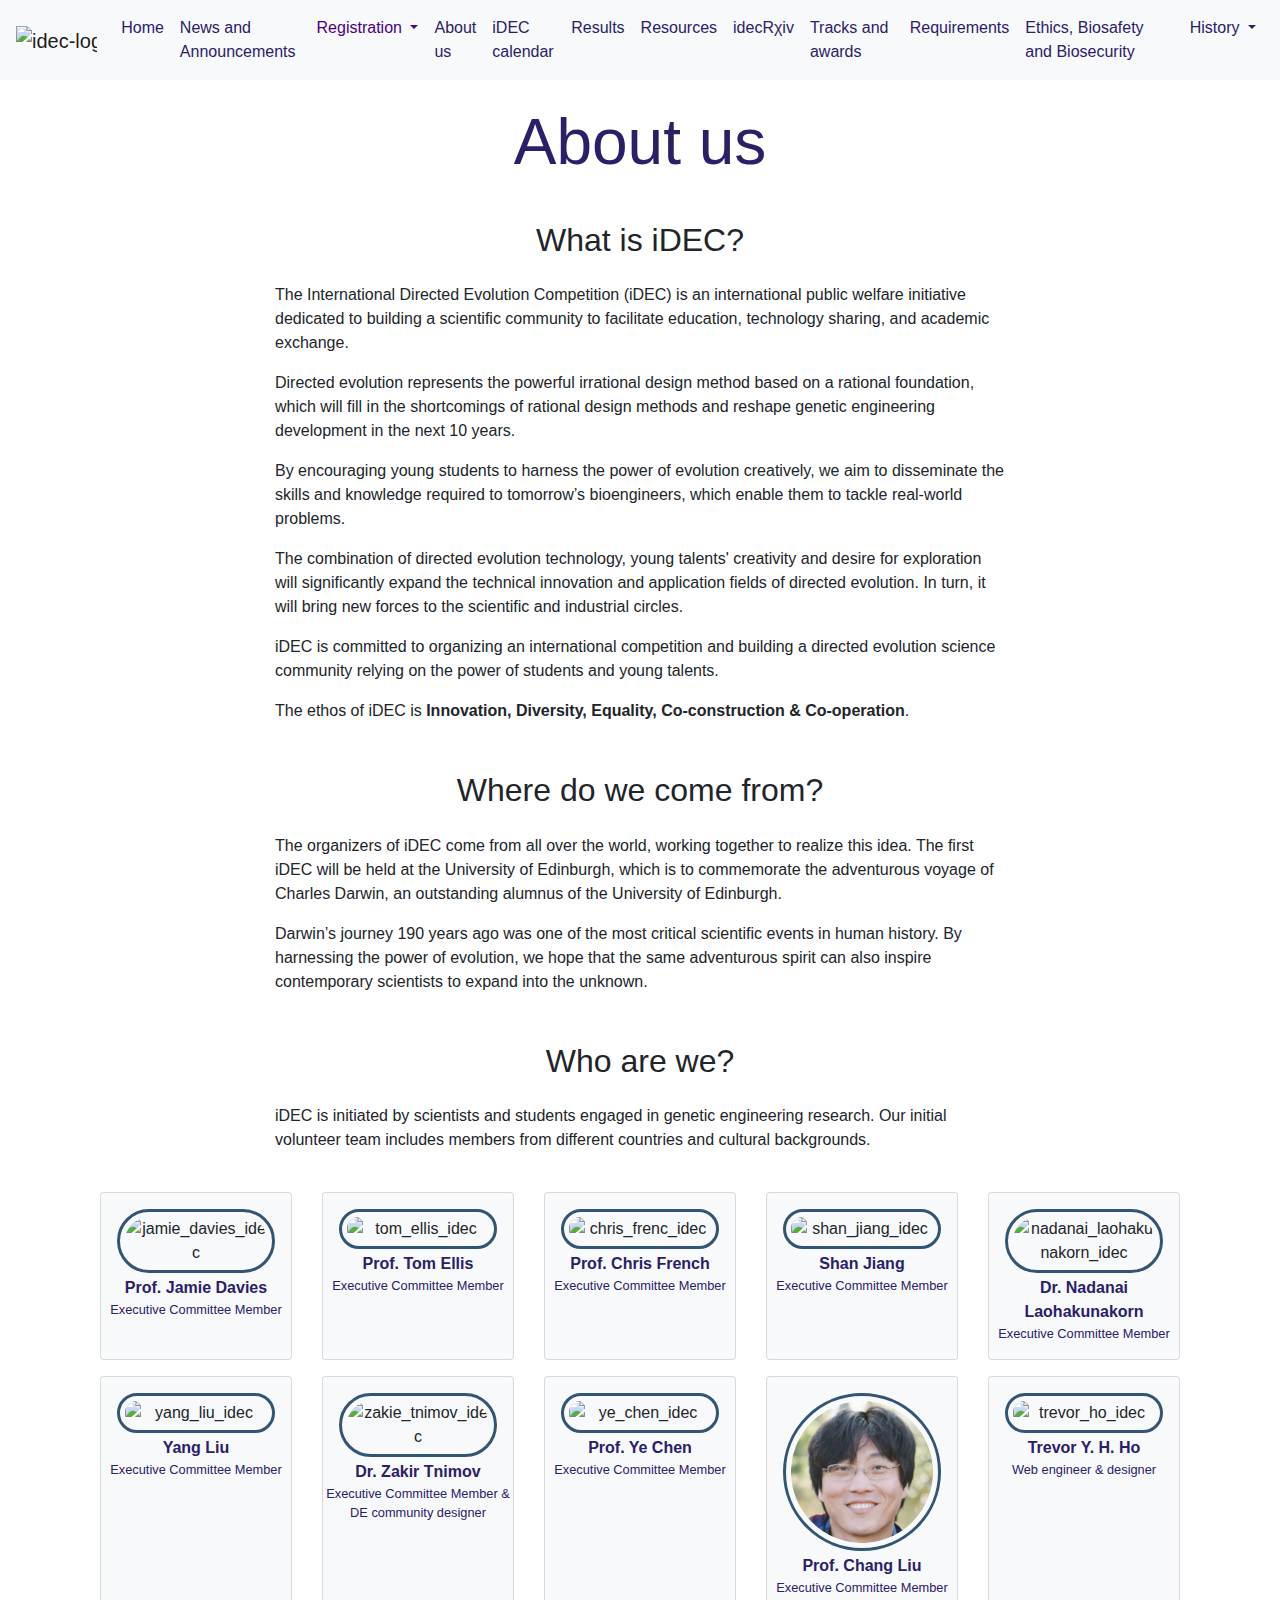
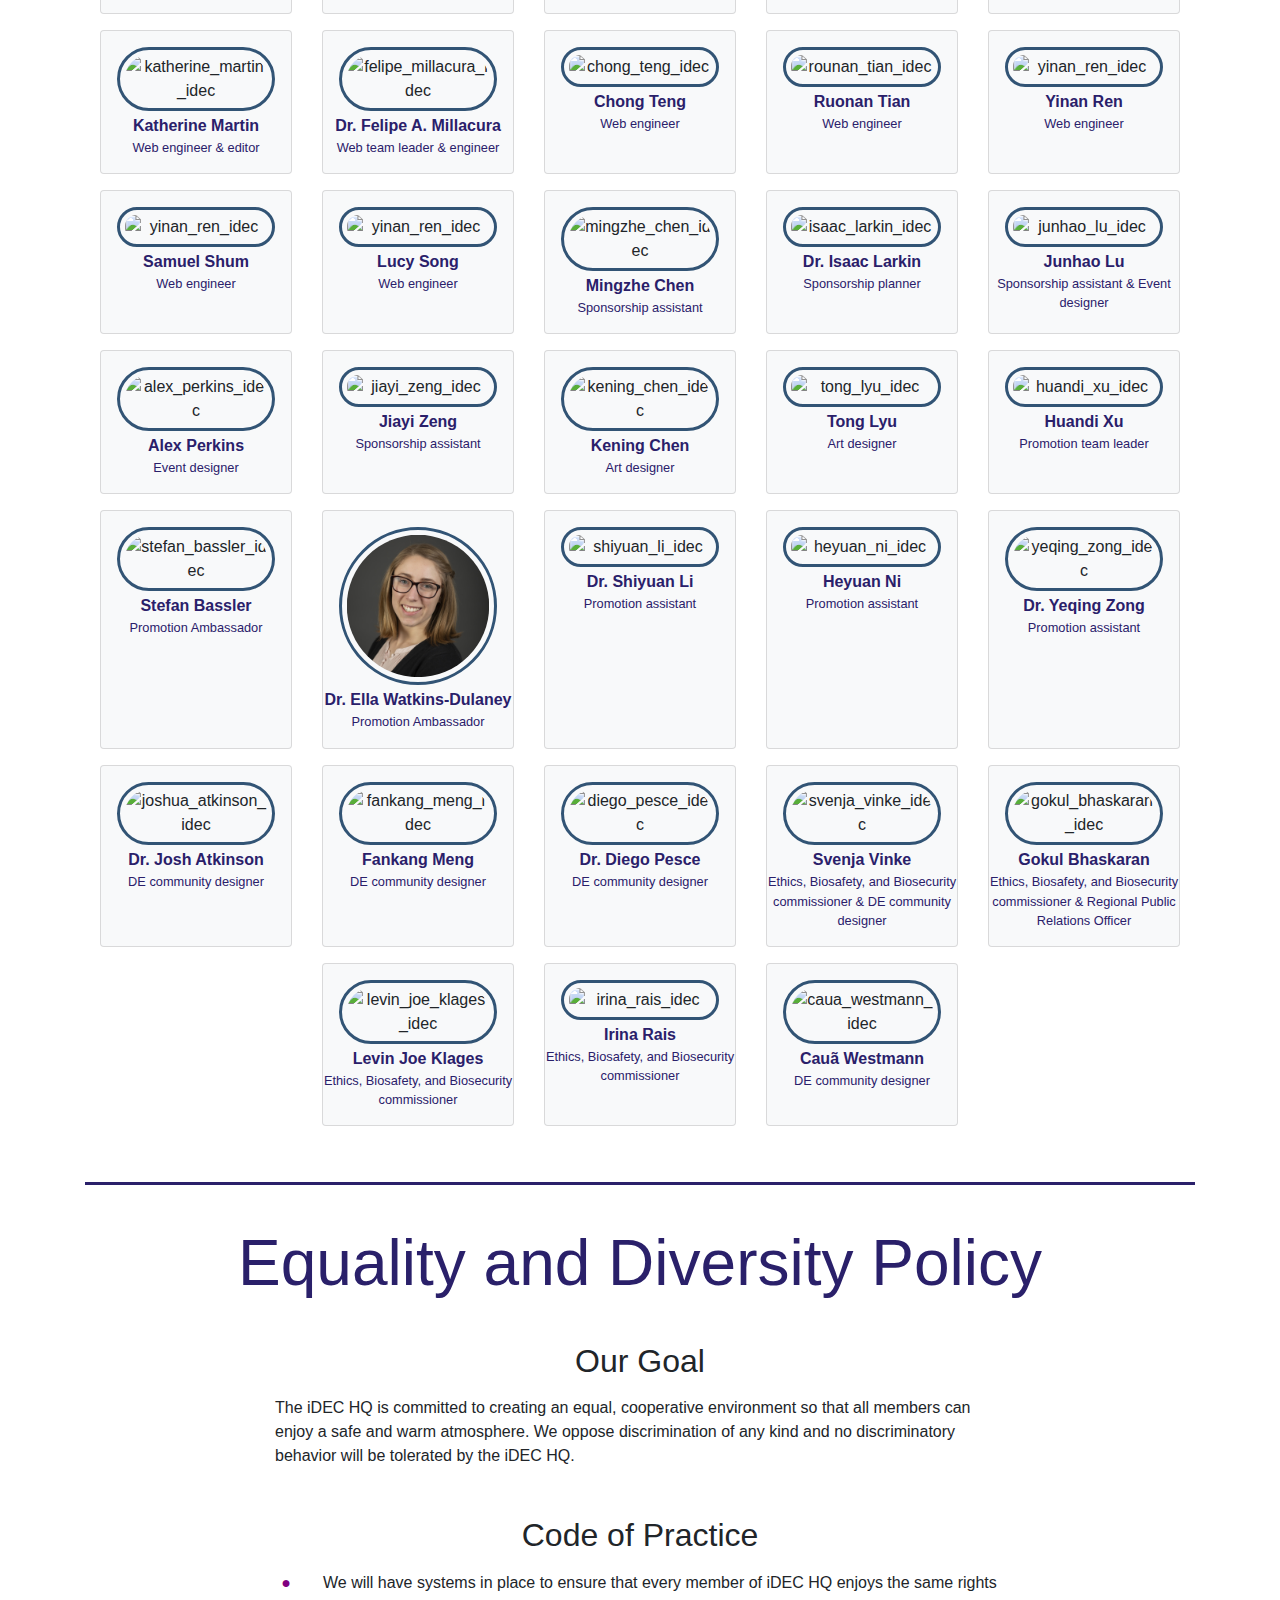
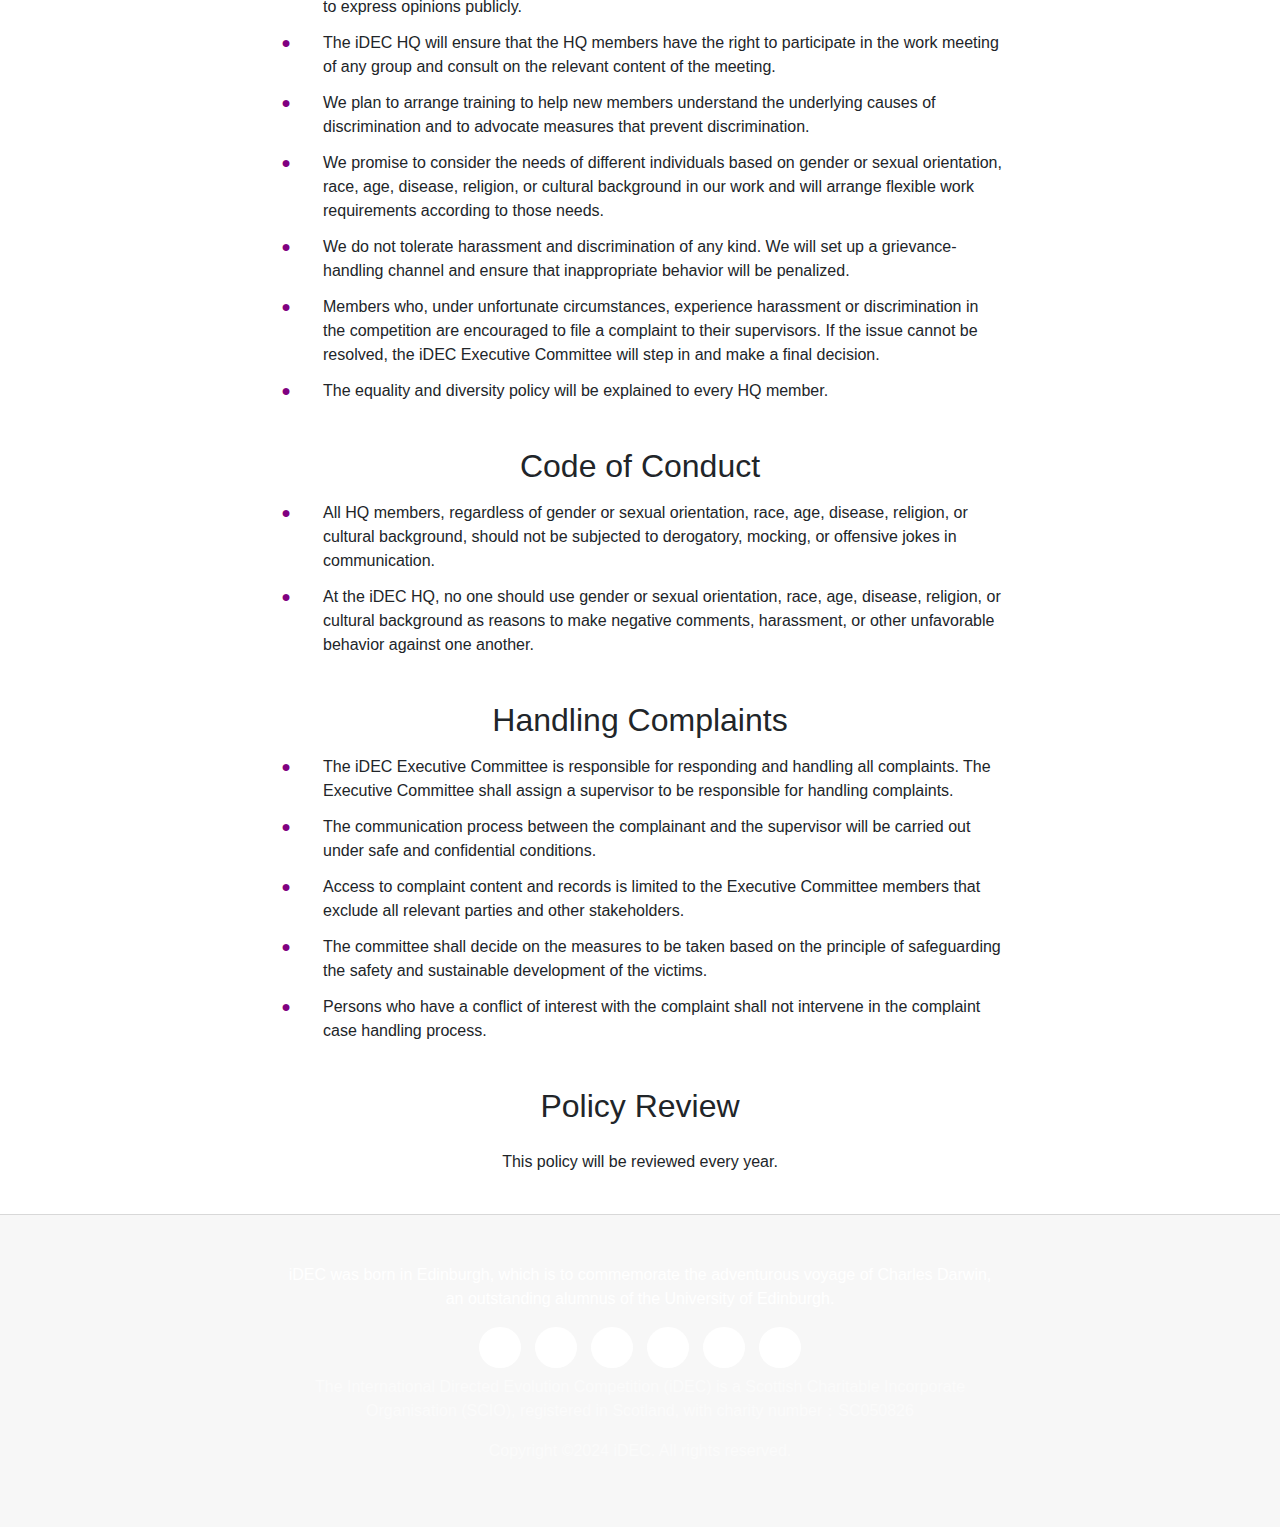
==== pages/about_us.html @ 95959ee7 "iDEC2024" ====
<!DOCTYPE html>
<html lang="en">

<head>
  <meta charset="utf-8">
  <meta http-equiv="X-UA-Compatible" content="IE=edge">
  <meta name="viewport" content="width=device-width, initial-scale=1">
  <title>iDEC - International Directed Evolution Competition</title>

  <!-- Bootstrap -->
  <link href="../css/bootstrap-4.4.1.css" rel="stylesheet">

  <!-- iDEC CSS stylesheet -->
  <link rel="stylesheet" href="../css/style.css">

  <!-- Favicons -->
  <link rel="apple-touch-icon" sizes="57x57" href="../img/favicon/apple-icon-57x57.png">
  <link rel="apple-touch-icon" sizes="60x60" href="../img/favicon/apple-icon-60x60.png">
  <link rel="apple-touch-icon" sizes="72x72" href="../img/favicon/apple-icon-72x72.png">
  <link rel="apple-touch-icon" sizes="76x76" href="../img/favicon/apple-icon-76x76.png">
  <link rel="apple-touch-icon" sizes="114x114" href="../img/favicon/apple-icon-114x114.png">
  <link rel="apple-touch-icon" sizes="120x120" href="../img/favicon/apple-icon-120x120.png">
  <link rel="apple-touch-icon" sizes="144x144" href="../img/favicon/apple-icon-144x144.png">
  <link rel="apple-touch-icon" sizes="152x152" href="../img/favicon/apple-icon-152x152.png">
  <link rel="apple-touch-icon" sizes="180x180" href="../img/favicon/apple-icon-180x180.png">
  <link rel="icon" type="image/png" sizes="192x192" href="../img/favicon/android-icon-192x192.png">
  <link rel="icon" type="image/png" sizes="32x32" href="../img/favicon/favicon-32x32.png">
  <link rel="icon" type="image/png" sizes="96x96" href="../img/favicon/favicon-96x96.png">
  <link rel="icon" type="image/png" sizes="16x16" href="../img/favicon/favicon-16x16.png">
  <link rel="manifest" href="../img/favicon/manifest.json">
  <meta name="msapplication-TileColor" content="#ffffff">
  <meta name="msapplication-TileImage" content="../img/favicon/ms-icon-144x144.png">
  <meta name="theme-color" content="#ffffff">
</head>

<body>
  <nav class="navbar navbar-expand-lg navbar-light bg-light">
    <a class="navbar-brand" href="../index.html"><img src="../img/logo.png" alt="idec-logo" style="width:40px;"></a>
    <button class="navbar-toggler" type="button" data-toggle="collapse" data-target="#navbarSupportedContent"
      aria-controls="navbarSupportedContent" aria-expanded="false" aria-label="Toggle navigation"> <span
        class="navbar-toggler-icon"></span> </button>
    <div class="collapse navbar-collapse" id="navbarSupportedContent">
      <ul class="navbar-nav mr-auto">
        <li class="nav-item active"> <a class="nav-link" href="../index.html" style="color: #2a206a;">Home <span
              class="sr-only">(current)</span></a> </li>
        <li class="nav-item"> <a class="nav-link" href="news.html" style="color: #2a206a;">News and Announcements</a>
        </li>
        <li class="nav-item dropdown">
          <a class="nav-link dropdown-toggle" href="#" id="navbarDropdown" role="button" data-toggle="dropdown"
            aria-haspopup="true" aria-expanded="false" style="color: #4B0082;"> Registration </a>
          <div class="dropdown-menu" aria-labelledby="navbarDropdown">
            <a class="dropdown-item" href="details_for_registration.html" style="color: #2a206a;">Details you need</a>
            <div class="dropdown-divider"></div>
            <a class="dropdown-item" href="registration.html" style="color: #2a206a;">Register for iDEC 2024</a>
          </div>
        </li>
        <li class="nav-item"> <a class="nav-link" href="about_us.html" style="color: #2a206a;">About us</a> </li>
        <li class="nav-item"> <a class="nav-link" href="calendar.html" style="color: #2a206a;">iDEC calendar</a> </li>
        <li class="nav-item"> <a class="nav-link" href="results2023.html" style="color: #2a206a;">Results</a> </li>
        <li class="nav-item"> <a class="nav-link" href="https://wiki.idec.io/resources/introduction" target="_blank"
            style="color: #2a206a;">Resources</a> </li>
        <li class="nav-item"> <a class="nav-link" href="https://arxiv.idec.io/" target="_blank"
            style="color: #2a206a;">idecRχiv</a> </li>
        <li class="nav-item"> <a class="nav-link" href="tracks_and_awards.html" style="color: #2a206a;">Tracks and
            awards</a> </li>
        <li class="nav-item"> <a class="nav-link" href="requirements.html" style="color: #2a206a;">Requirements</a>
        </li>
        <li class="nav-item"> <a class="nav-link" href="ethics_biosafety_and_biosecurity.html"
            style="color: #2a206a;">Ethics, Biosafety and Biosecurity</a> </li>
        <li class="nav-item dropdown"> <a class="nav-link dropdown-toggle" href="#" id="navbarDropdown" role="button"
            data-toggle="dropdown" aria-haspopup="true" aria-expanded="false" style="color: #2a206a"> History </a>
          <div class="dropdown-menu" aria-labelledby="navbarDropdown"> <a class="dropdown-item"
              href="https://2021.idec.io" style="color: #2a206a">iDEC 2021</a>
            <div class="dropdown-divider"></div> <a class="dropdown-item"
              href="https://idechq.github.io/2022-idec-home/" style="color: #2a206a">iDEC 2022</a>
          </div>
        </li>
      </ul>
      <form class="form-inline my-2 my-lg-0  d-none">
        <input class="form-control mr-sm-2" type="search" placeholder="Search" aria-label="Search">
        <button class="btn btn-outline-success my-2 my-sm-0" type="submit">Search</button>
      </form>
    </div>
  </nav>

  <section>
    <div class="container">
      <div class="row my-4">
        <div class="col-lg-12 text-center">
          <h1>About us</h1>
        </div>
      </div>

      <div class="row my-4">
        <div class="col-12 my-2 text-center">
          <h2><i class="fas fa-info-circle"></i> What is iDEC?</h2>
        </div>
        <div class="col-lg-8 offset-lg-2 mt-2">
          <p>The International Directed Evolution Competition (iDEC) is an international public welfare initiative
            dedicated to building a scientific community to facilitate education, technology sharing, and academic
            exchange.</p>
          <p>Directed evolution represents the powerful irrational design method based on a rational foundation, which
            will fill in the shortcomings of rational design methods and reshape genetic engineering development in the
            next 10 years.</p>
          <p>By encouraging young students to harness the power of evolution creatively, we aim to disseminate the
            skills and knowledge required to tomorrow’s bioengineers, which enable them to tackle real-world problems.
          </p>
          <p>The combination of directed evolution technology, young talents' creativity and desire for exploration will
            significantly expand the technical innovation and application fields of directed evolution. In turn, it will
            bring new forces to the scientific and industrial circles.</p>
          <p>iDEC is committed to organizing an international competition and building a directed evolution science
            community relying on the power of students and young talents.</p>
          <p>The ethos of iDEC is <strong>Innovation, Diversity, Equality, Co-construction &amp; Co-operation</strong>.
          </p>
        </div>
      </div>

      <div class="row my-4">
        <div class="col-12 my-2 text-center">
          <h2><i class="fas fa-globe"></i> Where do we come from?</h2>
        </div>
        <div class="col-lg-8 offset-lg-2 mt-2">
          <p>The organizers of iDEC come from all over the world, working together to realize this idea. The first iDEC
            will be held at the University of Edinburgh, which is to commemorate the adventurous voyage of Charles
            Darwin, an outstanding alumnus of the University of Edinburgh.</p>
          <p>Darwin’s journey 190 years ago was one of the most critical scientific events in human history. By
            harnessing the power of evolution, we hope that the same adventurous spirit can also inspire contemporary
            scientists to expand into the unknown.</p>
        </div>
      </div>

      <div class="row my-4">
        <div class="col-12 my-2 text-center">
          <h2><i class="fas fa-users"></i> Who are we?</h2>
        </div>
        <div class="col-lg-8 offset-lg-2 mt-2">
          <p>iDEC is initiated by scientists and students engaged in genetic engineering research.
            Our initial volunteer team includes members from different countries and cultural backgrounds.</p>
        </div>
      </div>

      <!--card-group-->
      <div class="row my-4">
        <div class="card-group">
          <div class="row justify-content-center">

            <div class="col-auto mb-3 text-center">
              <div class="card bg-light mb-3 h-100 volunteer-card">
                <img alt="jamie_davies_idec" src="../img/headshots/jamie_davies_c.png">
                <span class="name">Prof. Jamie Davies</span>
                <span class="role">Executive Committee Member</span>
              </div>
            </div>

            <div class="col-auto mb-3 text-center">
              <div class="card bg-light mb-3 h-100 volunteer-card">
                <img alt="tom_ellis_idec" src="../img/headshots/tom_ellis_c.png">
                <span class="name">Prof. Tom Ellis</span>
                <span class="role">Executive Committee Member</span>
              </div>
            </div>

            <div class="col-auto mb-3 text-center">
              <div class="card bg-light mb-3 h-100 volunteer-card">
                <img alt="chris_frenc_idec" src="../img/headshots/chris_french_c.png">
                <span class="name">Prof. Chris French</span>
                <span class="role">Executive Committee Member</span>
              </div>
            </div>

            <div class="col-auto mb-3 text-center">
              <div class="card bg-light mb-3 h-100 volunteer-card">
                <img alt="shan_jiang_idec" src="../img/headshots/shan_jiang_c.png">
                <span class="name">Shan Jiang</span>
                <span class="role">Executive Committee Member</span>
              </div>
            </div>

            <div class="col-auto mb-3 text-center">
              <div class="card bg-light mb-3 h-100 volunteer-card">
                <img alt="nadanai_laohakunakorn_idec" src="../img/headshots/nadanai_laohakunakorn.png">
                <span class="name">Dr. Nadanai Laohakunakorn</span>
                <span class="role">Executive Committee Member</span>
              </div>
            </div>

            <div class="col-auto mb-3 text-center">
              <div class="card bg-light mb-3 h-100 volunteer-card">
                <img alt="yang_liu_idec" src="../img/headshots/yang_liu_c.png">
                <span class="name">Yang Liu</span>
                <span class="role">Executive Committee Member</span>
              </div>
            </div>

            <div class="col-auto mb-3 text-center">
              <div class="card bg-light mb-3 h-100 volunteer-card">
                <img alt="zakie_tnimov_idec" src="../img/headshots/zakie_tnimov_c.png">
                <span class="name">Dr. Zakir Tnimov</span>
                <span class="role">Executive Committee Member &amp; DE community
                  designer</span>
              </div>
            </div>

            <div class="col-auto mb-3 text-center">
              <div class="card bg-light mb-3 h-100 volunteer-card">
                <img alt="ye_chen_idec" src="../img/headshots/ye_chen_c.png">
                <span class="name">Prof. Ye Chen</span>
                <span class="role">Executive Committee Member</span>
              </div>
            </div>

            <div class="col-auto mb-3 text-center">
              <div class="card bg-light mb-3 h-100 volunteer-card">
                <img alt="chang_liu_idec" src="../img/headshots/chang_liu_c.png">
                <span class="name">Prof. Chang Liu</span>
                <span class="role">Executive Committee Member</span>
              </div>
            </div>

            <div class="col-auto mb-3 text-center">
              <div class="card bg-light mb-3 h-100 volunteer-card">
                <img alt="trevor_ho_idec" src="../img/headshots/trevor_ho_c.png">
                <span class="name">Trevor Y. H. Ho</span>
                <span class="role">Web engineer &amp; designer</span>
              </div>
            </div>

            <div class="col-auto mb-3 text-center">
              <div class="card bg-light mb-3 h-100 volunteer-card">
                <img alt="katherine_martin_idec" src="../img/headshots/katherine_martin_c.png">
                <span class="name">Katherine Martin</span>
                <span class="role">Web engineer &amp; editor</span>
              </div>
            </div>

            <div class="col-auto mb-3 text-center">
              <div class="card bg-light mb-3 h-100 volunteer-card">
                <img alt="felipe_millacura_idec" src="../img/headshots/felipe_millacura.jpg">
                <span class="name">Dr. Felipe A. Millacura</span>
                <span class="role">Web team leader &amp; engineer</span>
              </div>
            </div>

            <div class="col-auto mb-3 text-center">
              <div class="card bg-light mb-3 h-100 volunteer-card">
                <img alt="chong_teng_idec" src="../img/headshots/chong_teng_c.png">
                <span class="name">Chong Teng</span>
                <span class="role">Web engineer</span>
              </div>
            </div>

            <div class="col-auto mb-3 text-center">
              <div class="card bg-light mb-3 h-100 volunteer-card">
                <img alt="rounan_tian_idec" src="../img/headshots/rounan_tian_c.png">
                <span class="name">Ruonan Tian</span>
                <span class="role">Web engineer</span>
              </div>
            </div>

            <div class="col-auto mb-3 text-center">
              <div class="card bg-light mb-3 h-100 volunteer-card">
                <img alt="yinan_ren_idec" src="../img/headshots/yinan_ren_c.png">
                <span class="name">Yinan Ren</span>
                <span class="role">Web engineer</span>
              </div>
            </div>

            <div class="col-auto mb-3 text-center">
              <div class="card bg-light mb-3 h-100 volunteer-card">
                <img alt="yinan_ren_idec" src="../img/headshots/Samuel Shum_C.png">
                <span class="name">Samuel Shum</span>
                <span class="role">Web engineer</span>
              </div>
            </div>

            <div class="col-auto mb-3 text-center">
              <div class="card bg-light mb-3 h-100 volunteer-card">
                <img alt="yinan_ren_idec" src="../img/headshots/Lucy Song_C.png">
                <span class="name">Lucy Song</span>
                <span class="role">Web engineer</span>
              </div>
            </div>

            <div class="col-auto mb-3 text-center">
              <div class="card bg-light mb-3 h-100 volunteer-card">
                <img alt="mingzhe_chen_idec" src="../img/headshots/mingzhe_chen_c.png">
                <span class="name">Mingzhe Chen</span>
                <span class="role">Sponsorship assistant</span>
              </div>
            </div>

            <div class="col-auto mb-3 text-center">
              <div class="card bg-light mb-3 h-100 volunteer-card">
                <img alt="isaac_larkin_idec" src="../img/headshots/isaac_larkin_c.png">
                <span class="name">Dr. Isaac Larkin</span>
                <span class="role">Sponsorship planner</span>
              </div>
            </div>

            <div class="col-auto mb-3 text-center">
              <div class="card bg-light mb-3 h-100 volunteer-card">
                <img alt="junhao_lu_idec" src="../img/headshots/junhao_lu_c.png">
                <span class="name">Junhao Lu</span>
                <span class="role">Sponsorship assistant &amp; Event designer</span>
              </div>
            </div>

            <div class="col-auto mb-3 text-center">
              <div class="card bg-light mb-3 h-100 volunteer-card">
                <img alt="alex_perkins_idec" src="../img/headshots/alex_perkins_c.png">
                <span class="name">Alex Perkins</span>
                <span class="role">Event designer</span>
              </div>
            </div>

            <div class="col-auto mb-3 text-center">
              <div class="card bg-light mb-3 h-100 volunteer-card">
                <img alt="jiayi_zeng_idec" src="../img/headshots/jiayi_zeng_c.png">
                <span class="name">Jiayi Zeng</span>
                <span class="role">Sponsorship assistant</span>
              </div>
            </div>

            <div class="col-auto mb-3 text-center">
              <div class="card bg-light mb-3 h-100 volunteer-card">
                <img alt="kening_chen_idec" src="../img/headshots/kening_chen_c.png">
                <span class="name">Kening Chen</span>
                <span class="role">Art designer</span>
              </div>
            </div>

            <div class="col-auto mb-3 text-center">
              <div class="card bg-light mb-3 h-100 volunteer-card">
                <img alt="tong_lyu_idec" src="../img/headshots/tong_lyu_c.png">
                <span class="name">Tong Lyu</span>
                <span class="role">Art designer</span>
              </div>
            </div>

            <div class="col-auto mb-3 text-center">
              <div class="card bg-light mb-3 h-100 volunteer-card">
                <img alt="huandi_xu_idec" src="../img/headshots/huandi_xu_c.png">
                <span class="name">Huandi Xu</span>
                <span class="role">Promotion team leader</span>
              </div>
            </div>

            <div class="col-auto mb-3 text-center">
              <div class="card bg-light mb-3 h-100 volunteer-card">
                <img alt="stefan_bassler_idec" src="../img/headshots/Stefan Bassler_C.png">
                <span class="name">Stefan Bassler</span>
                <span class="role">Promotion Ambassador</span>
              </div>
            </div>

            <div class="col-auto mb-3 text-center">
              <div class="card bg-light mb-3 h-100 volunteer-card">
                <img alt="stefan_bassler_idec" src="../img/headshots/dr._ella_watkins-dulaney.jpg">
                <span class="name">Dr. Ella Watkins-Dulaney</span>
                <span class="role">Promotion Ambassador</span>
              </div>
            </div>

            <div class="col-auto mb-3 text-center">
              <div class="card bg-light mb-3 h-100 volunteer-card">
                <img alt="shiyuan_li_idec" src="../img/headshots/Dr. Shiyuan Li_C.png">
                <span class="name">Dr. Shiyuan Li</span>
                <span class="role">Promotion assistant</span>
              </div>
            </div>

            <div class="col-auto mb-3 text-center">
              <div class="card bg-light mb-3 h-100 volunteer-card">
                <img alt="heyuan_ni_idec" src="../img/headshots/Heyuan Ni_C.png">
                <span class="name">Heyuan Ni</span>
                <span class="role">Promotion assistant</span>
              </div>
            </div>

            <div class="col-auto mb-3 text-center">
              <div class="card bg-light mb-3 h-100 volunteer-card">
                <img alt="yeqing_zong_idec" src="../img/headshots/Dr. Yeqing Zong_C.png">
                <span class="name">Dr. Yeqing Zong</span>
                <span class="role">Promotion assistant</span>
              </div>
            </div>

            <div class="col-auto mb-3 text-center">
              <div class="card bg-light mb-3 h-100 volunteer-card">
                <img alt="joshua_atkinson_idec" src="../img/headshots/joshua_atkinson_c.png">
                <span class="name">Dr. Josh Atkinson</span>
                <span class="role">DE community designer</span>
              </div>
            </div>

            <div class="col-auto mb-3 text-center">
              <div class="card bg-light mb-3 h-100 volunteer-card">
                <img alt="fankang_meng_idec" src="../img/headshots/fankang-meng_c.png">
                <span class="name">Fankang Meng</span>
                <span class="role">DE community designer</span>
              </div>
            </div>

            <div class="col-auto mb-3 text-center">
              <div class="card bg-light mb-3 h-100 volunteer-card">
                <img alt="diego_pesce_idec" src="../img/headshots/diego_pesce_c.png">
                <span class="name">Dr. Diego Pesce</span>
                <span class="role">DE community designer</span>
              </div>
            </div>

            <div class="col-auto mb-3 text-center">
              <div class="card bg-light mb-3 h-100 volunteer-card">
                <img alt="svenja_vinke_idec" src="../img/headshots/svenja_vinke_c.png">
                <span class="name">Svenja Vinke</span>
                <span class="role">Ethics, Biosafety, and Biosecurity commissioner &amp;
                  DE community designer</span>
              </div>
            </div>

            <div class="col-auto mb-3 text-center">
              <div class="card bg-light mb-3 h-100 volunteer-card">
                <img alt="gokul_bhaskaran_idec" src="../img/headshots/Gokul Bhaskaran_C.png">
                <span class="name">Gokul Bhaskaran</span>
                <span class="role">Ethics, Biosafety, and Biosecurity commissioner &
                  Regional Public Relations Officer</span>
              </div>
            </div>

            <div class="col-auto mb-3 text-center">
              <div class="card bg-light mb-3 h-100 volunteer-card">
                <img alt="levin_joe_klages_idec" src="../img/headshots/Levin Joe Klages_C.png">
                <span class="name">Levin Joe Klages</span>
                <span class="role">Ethics, Biosafety, and Biosecurity commissioner</span>
              </div>
            </div>

            <div class="col-auto mb-3 text-center">
              <div class="card bg-light mb-3 h-100 volunteer-card">
                <img alt="irina_rais_idec" src="../img/headshots/Irina Rais_C.png">
                <span class="name">Irina Rais</span>
                <span class="role">Ethics, Biosafety, and Biosecurity commissioner</span>
              </div>
            </div>

            <div class="col-auto mb-3 text-center">
              <div class="card bg-light mb-3 h-100 volunteer-card">
                <img alt="caua_westmann_idec" src="../img/headshots/caua_westmann_c.png">
                <span class="name">Cauã Westmann</span>
                <span class="role">DE community designer</span>
              </div>
            </div>

          </div>
        </div>
      </div>

      <div class="row my-4">
        <div class="col-12">
          <hr style="border-color:#2a206a; border-width: 3px;" />
        </div>
      </div>

      <div class="row my-4">
        <div class="col-12 text-center">
          <h1>Equality and Diversity Policy</h1>
        </div>
      </div>

      <div class="row my-4">
        <div class="col-12 my-2 text-center">
          <h2>Our Goal</h2>
        </div>
        <div class="col-lg-8 offset-lg-2">
          <p>The iDEC HQ is committed to creating an equal, cooperative environment so that all members can enjoy a safe
            and warm atmosphere. We oppose discrimination of any kind and no discriminatory behavior will be tolerated
            by the iDEC HQ.</p>
        </div>
      </div>

      <div class="row my-4">
        <div class="col-12 my-2 text-center">
          <h2>Code of Practice</h2>
        </div>
        <div class="col-lg-8 offset-lg-2">
          <ul class="text-list">
            <li>We will have systems in place to ensure that every member of iDEC HQ enjoys the
              same rights to express opinions publicly. </li>
            <li>The iDEC HQ will ensure that the HQ members have the right to participate in the
              work meeting of any group and consult on the relevant content of the meeting.</li>
            <li>We plan to arrange training to help new members understand the underlying causes of
              discrimination and to advocate measures that prevent discrimination.</li>
            <li>We promise to consider the needs of different individuals based on gender or sexual
              orientation, race, age, disease, religion, or cultural background in our work and will arrange flexible
              work requirements according to those needs.</li>
            <li>We do not tolerate harassment and discrimination of any kind. We will set up a
              grievance-handling channel and ensure that inappropriate behavior will be penalized.</li>
            <li>Members who, under unfortunate circumstances, experience harassment or
              discrimination in the competition are encouraged to file a complaint to their supervisors. If the issue
              cannot be resolved, the iDEC Executive Committee will step in and make a final decision.</li>
            <li>The equality and diversity policy will be explained to every HQ member.</li>
          </ul>
        </div>
      </div>

      <div class="row my-4">
        <div class="col-12 my-2 text-center">
          <h2>Code of Conduct</h2>
        </div>
        <div class="col-lg-8 offset-lg-2">
          <ul class="text-list">
            <li>All HQ members, regardless of gender or sexual orientation, race, age, disease,
              religion, or cultural background, should not be subjected to derogatory, mocking, or offensive jokes in
              communication. </li>
            <li>At the iDEC HQ, no one should use gender or sexual orientation, race, age, disease,
              religion, or cultural background as reasons to make negative comments, harassment, or other unfavorable
              behavior against one another.</li>
          </ul>
        </div>
      </div>

      <div class="row my-4">
        <div class="col-12 my-2 text-center">
          <h2>Handling Complaints</h2>
        </div>
        <div class="col-lg-8 offset-lg-2">
          <ul class="text-list">
            <li>The iDEC Executive Committee is responsible for responding and handling all
              complaints. The Executive Committee shall assign a supervisor to be responsible for handling complaints.
            </li>
            <li>The communication process between the complainant and the supervisor will be
              carried out under safe and confidential conditions. </li>
            <li>Access to complaint content and records is limited to the Executive Committee
              members that exclude all relevant parties and other stakeholders.</li>
            <li>The committee shall decide on the measures to be taken based on the principle of
              safeguarding the safety and sustainable development of the victims.</li>
            <li>Persons who have a conflict of interest with the complaint shall not intervene in
              the complaint case handling process.</li>
          </ul>
        </div>
      </div>

      <div class="row my-4">
        <div class="col-12 my-2 text-center">
          <h2>Policy Review</h2>
        </div>
        <div class="col-lg-8 offset-lg-2 mt-2 text-center">
          <p>This policy will be reviewed every year.</p>
        </div>
      </div>

    </div>
  </section>

  <footer class="py-5 card-footer text-center">
    <div class="container text-white">
      <div class="col-lg-8 offset-lg-2">
        <p>iDEC was born in Edinburgh, which is to commemorate the adventurous voyage of Charles Darwin, an outstanding
          alumnus of the University of Edinburgh.</p>
        <div class="mx-auto text-center">
          <a href="https://www.facebook.com/InternationalDirectedEvolutionCompetition" class="icon-button facebook"><i
              class="fa fa-facebook"></i><span></span></a>
          <a href="https://www.instagram.com/idechq/" class="icon-button instagram"><i
              class="fa fa-instagram"></i><span></span></a>
          <a href="https://twitter.com/iDEC2021" class="icon-button twitter"><i
              class="fa fa-twitter"></i><span></span></a>
          <a href="https://www.linkedin.com/company/international-directed-evolution-competition%EF%BC%88idec%EF%BC%89/"
            class="icon-button linkedin"><i class="fa fa-linkedin"></i><span></span></a>
          <a href="https://www.youtube.com/channel/UC_qBQm9YArg8rK4oWO63_gQ" class="icon-button youtube"><i
              class="fa fa-youtube"></i><span></span></a>
          <a href="https://github.com/idechq" class="icon-button github"><i class="fa fa-github"></i><span></span></a>
        </div>
        <p class="text-white-50"> The International Directed Evolution Competition (iDEC) is a Scottish Charitable
          Incorporate Organisation (SCIO), registered in Scotland, with charity number：SC050826</p>
        <p class="text-white-50">Copyright &copy;2024 iDEC. All rights reserved.</p>
      </div>
    </div>
  </footer>

  <!-- jQuery (necessary for Bootstrap's JavaScript plugins) -->
  <script src="../js/jquery-3.4.1.min.js"></script>
  <!-- Include all compiled plugins (below), or include individual files as needed -->
  <script src="../js/popper.min.js"></script>
  <script src="../js/bootstrap-4.4.1.js"></script>
  <script src="../js/main.js"></script>
  <script src="../js/2a0c96cd0e.js" crossorigin="anonymous"></script>
</body>

</html>
---- css/style.css ----
@charset "utf-8";
/* CSS Document */

:root {
  --idec_primary_purple: #2a206a;
  --idec_primary_green: #00ad66;
  --idec_light_purple_1: #7a5fbc;
  --idec_light_purple_2: #926aba;
  --pseudo_white: #fff;
}

h1 {
  color: #2a206a;
  font-size: 400%;
}
@media (max-width: 768px) {
  h1 {
    font-size: 300%;
  }
}
@media (max-width: 500px) {
  h1 {
    font-size: 200%;
  }
}

/* NAVIGATION BAR
–––––––––––––––––––––––––––––––––––––––––––––––––– */
nav div li .nav-link a {
  color: #2a206a;
  font-size: 100%;
}

/* MAIN THEME HYPERLINKS
–––––––––––––––––––––––––––––––––––––––––––––––––– */
.general-hyperlink {
  color: var(--idec_light_purple_1);
  font-weight: bold;
}

.general-hyperlink:hover {
  color: var(--idec_light_purple_2);
}

/* ALL PURPOSE TEXT LIST STYLE
–––––––––––––––––––––––––––––––––––––––––––––––––– */
.text-list {
  list-style-position: outside;
  margin: 0em;
  padding-left: 1em;
}
ul.text-list li {
  padding-left: 2em;
  margin: 0 0 0.75em 0;
}
ol.text-list li {
  padding-left: 1em;
  margin: 0 0 0.75em 0;
}
ul.text-list li::marker {
  content: "●";
  color: purple;
}
.text-list li ul {
  list-style-position: outside;
  margin: 1em 0 1em 1em;
}
.text-list li ol {
  list-style-position: outside;
  margin: 1em 0 1em 1em;
}
.text-list li ul li {
  padding-left: 2em;
  margin: 0 0 0.5em 0;
}
.text-list li ul li::marker {
  color: var(--idec_light_purple_1);
}
ol.text-list li ul li::marker {
  content: "●";
  color: purple;
}

/* JUMBOTRON (Home)
–––––––––––––––––––––––––––––––––––––––––––––––––– */
.title-jumbo {
  background-image: url("../img/background.jpg");
  background-size: 100%;
  background-repeat: no-repeat;
}
.text-left {
  color: #f0f0f0;
}

.jumbo-quote {
  background-color: rgba(233, 236, 239, 0.6);
  border-radius: 2em;
  padding-left: 0.2em;
  padding-right: 0.5em;
}
.btn-huge {
  padding-top: 10px;
  padding-left: 50px;
  padding-right: 50px;
  padding-bottom: 10px;
  border-radius: 50px;
  font-size: 25px;
  background-color: rgba(233, 236, 239, 0.7);
}

@media (max-width: 1024px) {
  .title-jumbo {
    background-image: url("../img/background.jpg");
    background-size: 130%;
    background-repeat: no-repeat;
    background-position: top center;
  }
}
@media (max-width: 980px) {
  .title-jumbo {
    background-image: url("../img/background-2.jpg");
    background-size: 100%;
    background-repeat: no-repeat;
  }
}

@media (max-width: 500px) {
  .title-jumbo {
    background-image: url("../img/background-2.jpg");
    background-size: 100%;
    background-repeat: no-repeat;
  }
  .nsp {
    height: 1px;
  }
  .text-muted {
    font-size: 1rem;
  }
  .btn-huge {
    display: inline;
    padding: 5px;
    margin: 2px;
  }
}
/* JUMBOTRON BUTTONS (Home)
–––––––––––––––––––––––––––––––––––––––––––––––––– */

.btn-green {
  color: var(--idec_primary_purple);
  border-color: var(--idec_primary_green);
}

.btn-green:hover {
  color: var(--pseudo_white);
  background-color: var(--idec_primary_green);
  border-color: var(--idec_primary_green);
}

.btn-divider {
  width: 3em;
  height: auto;
  display: inline-block;
}

@media (max-width: 760px) {
  .btn-divider {
    width: 0em;
  }
  .btn-green {
    margin-bottom: 1em;
  }
  .btn-huge {
    font-size: 1.2em;
  }
}

@media (max-width: 500px) {
  .btn-divider {
    width: 0em;
  }
  .btn-green {
    margin-bottom: 1em;
  }
  .btn-huge {
    font-size: 1em;
  }
}

/* HYPERLINKS ON NEWS CARD (Home)
–––––––––––––––––––––––––––––––––––––––––––––––––– */
.news-card-hyperlink {
  color: var(--idec_primary_purple);
}

.news-card-hyperlink:hover {
  color: var(--idec_light_purple_1);
}

/* VIDEO FRAME (Home)
–––––––––––––––––––––––––––––––––––––––––––––––––– */
.videoWrapper {
  position: relative;
  padding-bottom: 56.25%; /* 16:9 */
  height: 0;
}

.videoWrapper iframe {
  position: absolute;
  top: 0;
  left: 0;
  width: 100%;
  height: 100%;
}

/* WHO WE ARE BUTTON OVERLAY ON IMGS (Home)
–––––––––––––––––––––––––––––––––––––––––––––––––– */
.parent {
  position: inline;
  top: 0;
  left: 0;
}
.img-1 {
  position: top;
  top: 0;
  left: 0;
  size: contain;
}
.img-2 {
  position: absolute;
  top: 0px;
  left: 20%;
  max-width: 60%;
}

.parent .btn {
  position: absolute;
  top: 75%;
  left: 50%;
  -ms-transform: translate(-50%, -50%);
  transform: translate(-50%, -50%);
  color: white;
  font-size: 11px;
  padding: 10px 20px;
  cursor: pointer;
  border-radius: 25px;
  border-width: medium;
}

/* TIMELINE (Home)
–––––––––––––––––––––––––––––––––––––––––––––––––– */
.timeline {
  white-space: nowrap;
  overflow-x: hidden;
}

.timeline ol {
  font-size: 0;
  width: 100vw;
  padding: 350px 0 20px 0;
  transition: all 1s;
}

.timeline ol li {
  position: relative;
  display: inline-block;
  list-style-type: none;
  width: 370px;
  height: 3px;
  background: #43418f;
}

.timeline ol li:last-child {
  width: 280px;
}

.timeline ol li:not(:first-child) {
  margin-left: 14px;
}

.timeline ol li:not(:last-child)::after {
  content: "";
  position: absolute;
  top: 50%;
  left: calc(100% + 1px);
  bottom: 0;
  width: 12px;
  height: 12px;
  transform: translateY(-50%);
  border-radius: 50%;
  background: #1cc283; /* dot on timeline */
}

.timeline ol li div {
  position: absolute;
  left: calc(100px + 50px);
  width: 280px;
  padding: 15px;
  font-size: 1rem;
  white-space: normal;
  color: black;
  background: white; /* box background color */
  border-style: solid;
  border-color: #2a206a;
  border-width: 0.2em;
  border-radius: 40px;
}

.timeline ol li div::before {
  content: "";
  position: absolute;
  top: 100%;
  right: 0;
  width: 0;
  height: 0;
  border-style: solid;
}

.timeline ol li div {
  top: -16px;
  transform: translateY(-100%);
}

.timeline ol li div::before {
  top: 100%;
  border-width: 12px 0 0 16px;
  transform: translateX(-310%);
  border-color: #2a206a transparent transparent transparent; /* box corner color */
}

/*
.timeline ol li:nth-child(even) div {
  top: calc(100% + 16px);
}
*/

/*
.timeline ol li:nth-child(even) div::before {
  top: -8px;
  border-width: 8px 0 0 8px;
  border-color: transparent transparent transparent white;
}
*/

.timeline time {
  display: block;
  font-size: 1.5rem;
  font-weight: bold;
  margin-bottom: 8px;
}

.timeline-card {
  height: 300px;
}

/* TIMELINE ARROWS (Home)
–––––––––––––––––––––––––––––––––––––––––––––––––– */
.arrows button {
  background: transparent;
  border: none;
  cursor: pointer;
  outline: none;
}

.timeline .arrows {
  display: flex;
  justify-content: center;
  margin-bottom: 20px;
}

.timeline .arrows .arrow__prev {
  margin-right: 20px;
}

.timeline .disabled {
  opacity: 0.5;
}

.timeline .arrows img {
  width: 45px;
  height: 45px;
}

/* TIMELINE GENERAL MEDIA QUERIES (Home)
–––––––––––––––––––––––––––––––––––––––––––––––––– */
@media screen and (max-width: 750px) {
  .timeline ol,
  .timeline ol li {
    width: auto;
    padding-top: 0;
    padding-bottom: 0;
  }

  .timeline ol div {
    /* this is the part which renders mobile phone display problem before*/
    padding: 0;
    transform: none !important;
  }

  .timeline ol li {
    display: block;
    height: auto;
    background: transparent;
  }

  .timeline ol li:first-child {
    margin-top: 25px;
  }

  .timeline ol li:not(:first-child) {
    margin-left: auto;
  }

  .timeline ol li div {
    width: 94%;
    height: auto !important;
    margin: 0 auto 25px;
  }

  .timeline ol li div {
    position: static;
  }

  .timeline ol li:nth-child(odd) div {
    transform: none;
  }

  .timeline ol li:nth-child(odd) div::before,
  .timeline ol li:nth-child(even) div::before {
    left: 50%;
    top: 100%;
    transform: translateX(-50%);
    border: none;
    border-left: 1px solid white;
    height: 25px;
  }

  .timeline ol li:last-child,
  .timeline ol li:nth-last-child(2) div::before,
  .timeline ol li:not(:last-child)::after,
  .timeline .arrows {
    display: none;
  }
}

/* SPONSOR LOGOS
–––––––––––––––––––––––––––––––––––––––––––––––––– */
.spons-logo-wrapper {
  display: flex;
  justify-content: space-evenly;
  flex-wrap: wrap;
  align-items: center;
}

.spons-logo {
  margin: 0 20px 20px 20px;
}

/* FOOTER DIV
–––––––––––––––––––––––––––––––––––––––––––––––––– */
.card-footer {
  background-image: url("../img/bluephoto.png");
  background-position: relative;
  background-repeat: no-repeat;
  background-attachment: scroll;
  background-size: cover;
}
.card-footer img {
  left: 0;
  bottom: 0;
}

/* FOOTER FEEDBACK FORM
–––––––––––––––––––––––––––––––––––––––––––––––––– */
.jumbo-form {
  background: rgba(213, 207, 255, 0.4);
  padding: 2em;
}

.form-control {
  background: rgba(213, 207, 255, 0.8);
}

/* FOOTER SOCIAL MEDIA ICONS
–––––––––––––––––––––––––––––––––––––––––––––––––– */
/* Wrapper */
.icon-button {
  background-color: white;
  border-radius: 2.6rem;
  cursor: pointer;
  display: inline-block;
  font-size: 1.3rem;
  height: 2.6rem;
  line-height: 2.6rem;
  margin: 0 5px;
  position: relative;
  text-align: center;
  -webkit-user-select: none;
  -moz-user-select: none;
  -ms-user-select: none;
  user-select: none;
  width: 2.6rem;
}

/* Circle */
.icon-button span {
  border-radius: 0;
  display: block;
  height: 0;
  left: 50%;
  margin: 0;
  position: absolute;
  top: 50%;
  -webkit-transition: all 0.3s;
  -moz-transition: all 0.3s;
  -o-transition: all 0.3s;
  transition: all 0.3s;
  width: 0;
}
.icon-button:hover span {
  width: 2.6rem;
  height: 2.6rem;
  border-radius: 2.6rem;
  margin: -1.3rem;
}

/* Icons */
.icon-button i {
  background: none;
  color: white;
  height: 2.6rem;
  left: 0;
  line-height: 2.6rem;
  position: absolute;
  top: 0;
  -webkit-transition: all 0.3s;
  -moz-transition: all 0.3s;
  -o-transition: all 0.3s;
  transition: all 0.3s;
  width: 2.6rem;
  z-index: 10;
}
.facebook span {
  background-color: #3b5998;
}
.instagram span {
  background-color: #e1306c;
}
.twitter span {
  background-color: #4099ff;
}
.linkedin span {
  background-color: #2867b2;
}
.github span {
  background-color: #34526f;
}
.youtube span {
  background-color: #bb0000;
}
.pinterest span {
  background-color: #cb2027;
}

.icon-button .fa-twitter {
  color: #4099ff;
}
.icon-button .fa-facebook {
  color: #3b5998;
}
.icon-button .fa-github {
  color: #34526f;
}
.icon-button .icon-google-plus {
  color: #db5a3c;
}
.icon-button .fa-instagram {
  color: #e1306c;
}
.icon-button .fa-youtube {
  color: #bb0000;
}
.icon-button .fa-linkedin {
  color: #2867b2;
}

.icon-button:hover .fa-twitter {
  color: white;
}
.icon-button:hover .fa-facebook {
  color: white;
}
.icon-button:hover .fa-linkedin {
  color: white;
}
.icon-button:hover .fa-github {
  color: white;
}
.icon-button:hover .fa-instagram {
  color: white;
}
.icon-button:hover .fa-youtube,
.icon-button:hover .fa-pinterest {
  color: white;
}

@media all and (max-width: 680px) {
  .icon-button {
    border-radius: 1.6rem;
    font-size: 0.8rem;
    height: 1.6rem;
    line-height: 1.6rem;
    width: 1.6rem;
  }

  .icon-button:hover span {
    width: 1.6rem;
    height: 1.6rem;
    border-radius: 1.6rem;
    margin: -0.8rem;
  }

  /* Icons */
  .icon-button i {
    height: 1.6rem;
    line-height: 1.6rem;
    width: 1.6rem;
  }
  .pinterest {
    display: none;
  }
}

/* NEB ADVERTISEMENT BANNER (Home)
–––––––––––––––––––––––––––––––––––––––––––––––––– */
.ad-banner {
  padding: 10px 0 10px 0;
  display: flex;
  align-items: center;
  justify-content: space-between;
}

.ad-banner .ad-banner-text {
  padding-left: 1em;
  padding-right: 1em;
}

.ad-banner .info-btn {
  height: auto;
  width: auto;
  padding: 0.2em 0.8em;
  margin-left: 1em;
  border: 1px solid transparent;
  border-radius: 3px;
  display: inline-block;
}

.neb-colors {
  background-color: #808080;
  color: #ffffff;
}

.neb-colors button.info-btn {
  color: #ffffff;
  background-color: #f2661b;
}

.ad-banner .dimiss-btn {
  position: absolute;
  right: 2em;
}
.ad-timer {
  size: 0.1em;
}

@media only screen and (min-width: 768px) {
  .responsive-br {
    display: none;
  }
}

@media (max-width: 860px) {
  .responsive-nbsp {
    display: none;
  }
  .ad-banner button.info-btn {
    margin-top: 1em;
  }
}

/* LIST STYLE FOR CALENDAR TABLE ITEMS (Calendar)
–––––––––––––––––––––––––––––––––––––––––––––––––– */
.calendar-text-list {
  list-style-position: outside;
  margin: 0em;
  padding-left: 1em;
}
.calendar-text-list li {
  padding-left: 1em;
  margin: 0 0 0.75em 0;
}
.calendar-text-list li::marker {
  content: "●";
  color: purple;
}

/* ALERT BOX (Details for Registration)
–––––––––––––––––––––––––––––––––––––––––––––––––– */
.alert-1 {
  /* Alert box on "Details for Registration" page */
  padding: 20px;
  background-color: #f44336; /* Red */
  color: white;
  margin-bottom: 15px;
}

/* VOLUNTEER CARD (About Us)
–––––––––––––––––––––––––––––––––––––––––––––––––– */
.volunteer-card {
  width: 12rem;
}

.volunteer-card span {
  color: #2a206a;
}

.volunteer-card span.name {
  font-size: 1rem;
  font-weight: bold;
}

.volunteer-card span.role {
  font-size: 0.8rem;
}

.volunteer-card img {
  /* about_us page headshots */
  padding: 0.3rem;
  background-color: #f8f9fa;
  border: 3px solid #325475;
  border-radius: 45rem;
  max-width: 90%;
  margin: 1rem;
  margin-bottom: 0.2rem;
}

/* RESULTS BLOCKS (Results Page)
–––––––––––––––––––––––––––––––––––––––––––––––––– */
.prize-content h3 {
  position: relative;
  top: 0.8em;
  font-weight: bold;
}

.prize-content h3 span {
  background-color: white;
}

.prize-content span.winner {
  color: var(--idec_primary_green);
}

.prize-content > div {
  border: 4px dashed #2a206a;
  border-radius: 4em;
}

.prize-content div div p {
  color: #595959;
  font-weight: bold;
  font-size: 1.2em;
  margin: 0 0 0 0;
}

.prize-content div div p .winner {
  color: var(--idec_primary_green);
}

@media (max-width: 768px) {
  h3 {
    font-size: 100%;
  }

  .prize-content > div {
    border: 2px dashed #2a206a;
    border-radius: 4em;
  }

  .prize-content h3 {
    top: 1.2em;
  }
  .prize-content div div p {
    font-size: 1em;
    margin-bottom: 1em;
  }
}

/* BLOCKQUOTES (EBB Page)
–––––––––––––––––––––––––––––––––––––––––––––––––– */
.blockquote-box {
  background: #f9f9f9;
  border-left: 10px solid #ccc;
  padding: 0.5em 10px;
}

/* Links for Team Names (Results Page)
–––––––––––––––––––––––––––––––––––––––––––––––––– */
.team-name:hover {
  text-decoration: underline !important;
  cursor: pointer !important;
}

/* 
–––––––––––––––––––––––––––––––––––––––––––––––––– */
.imageList {
  white-space: nowrap;
  img {
    margin-right: 5px;
  }
}
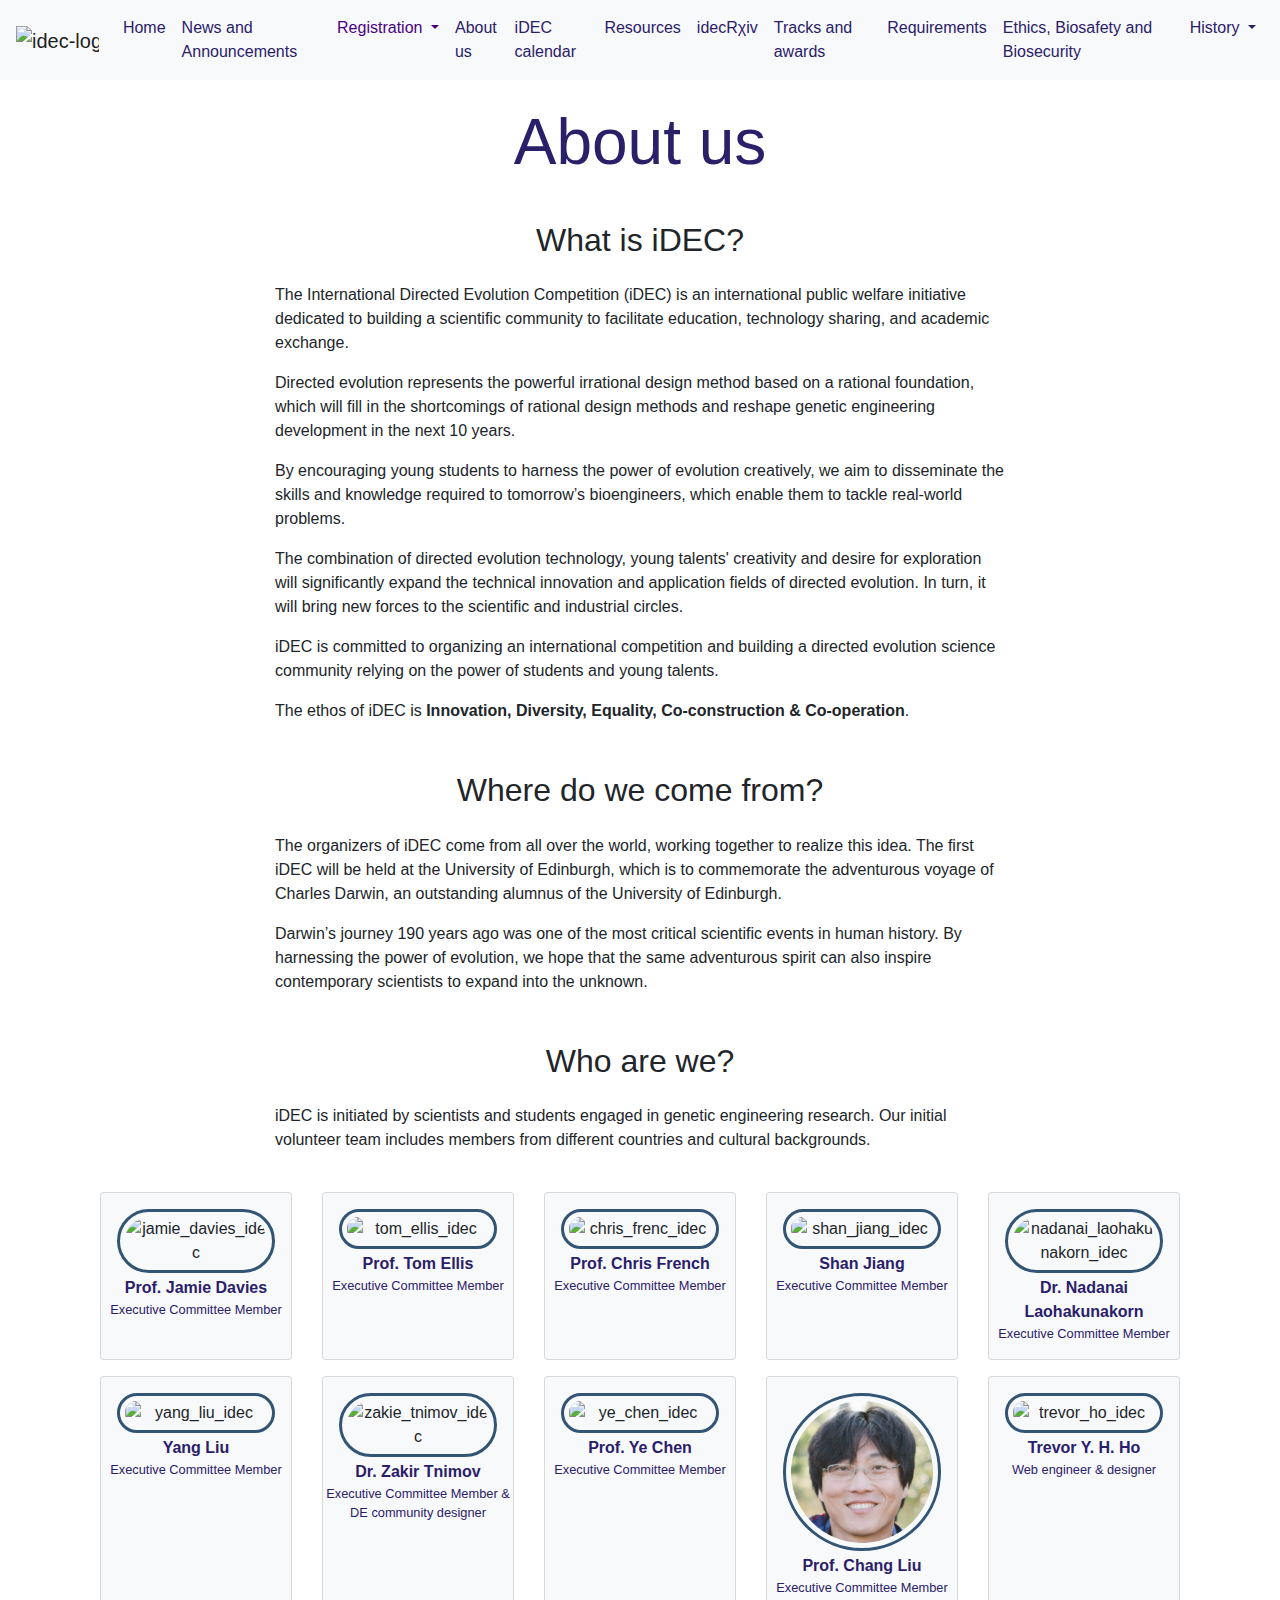
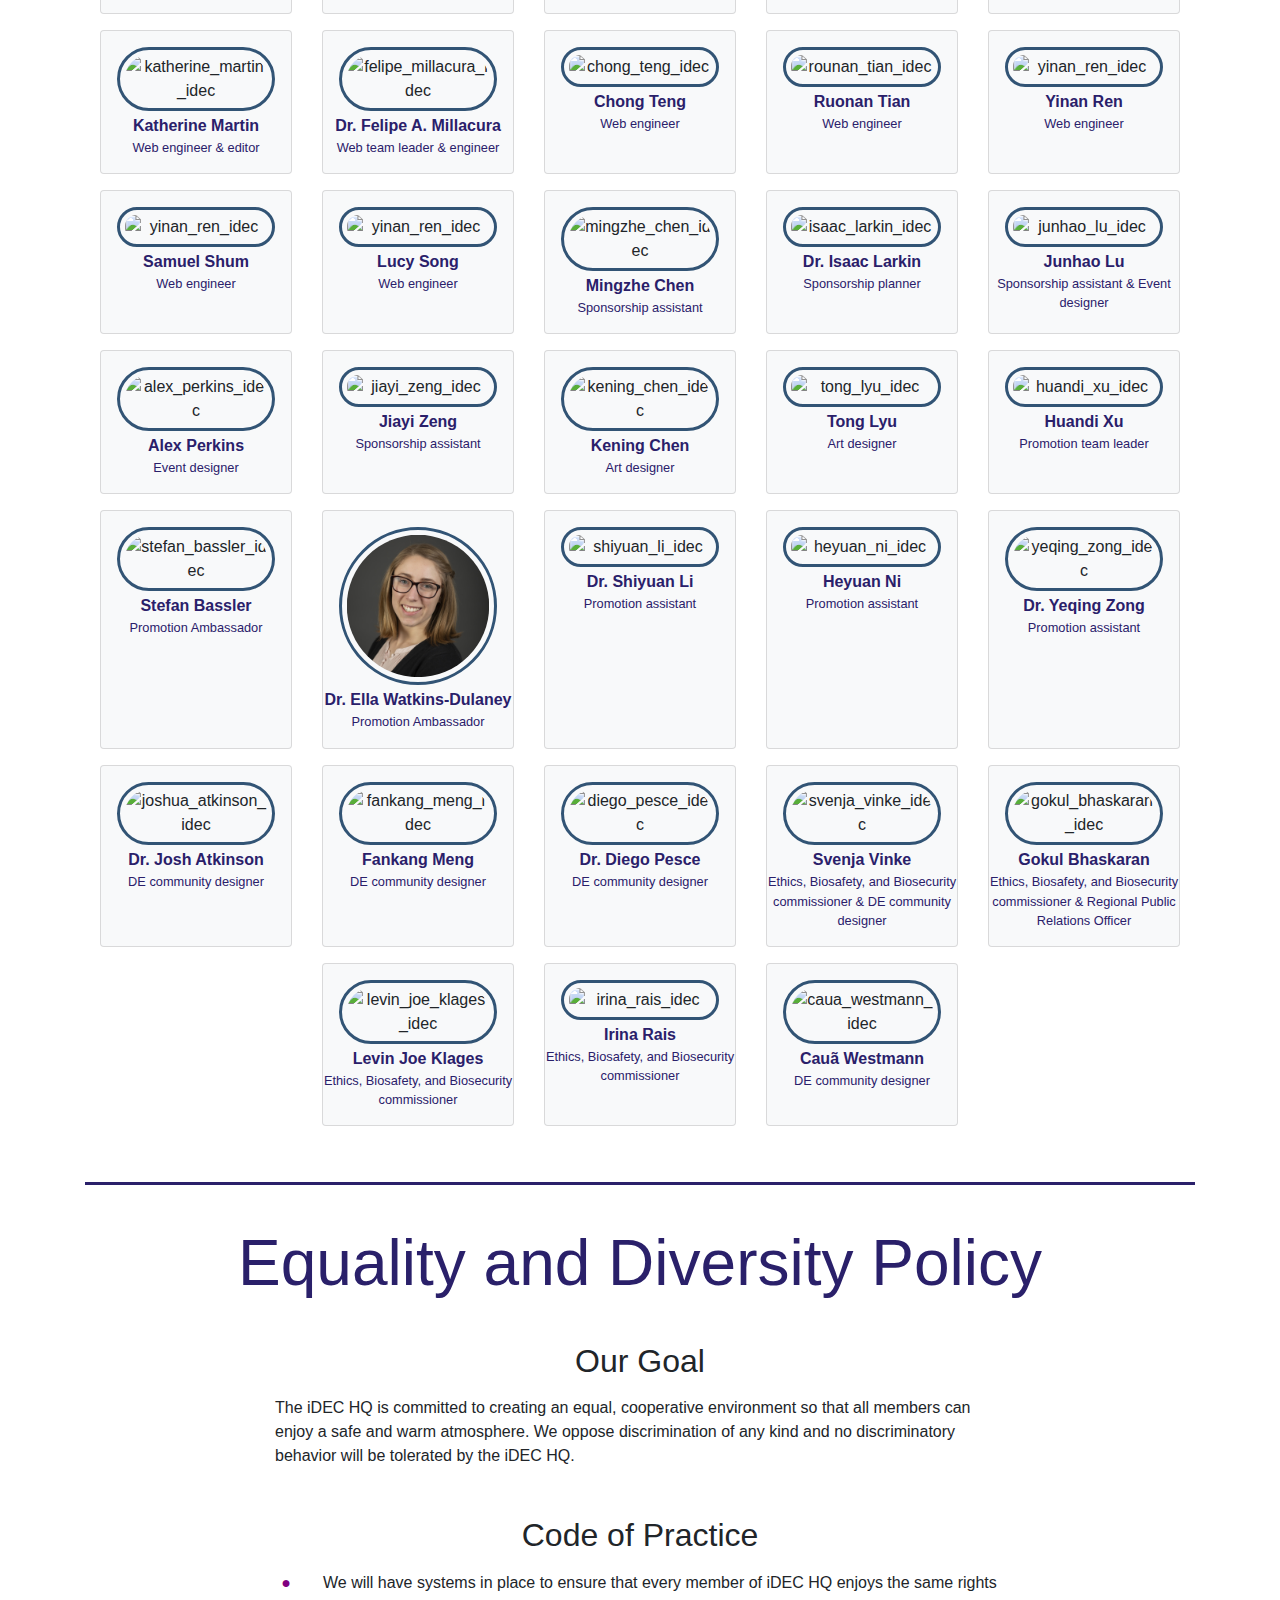
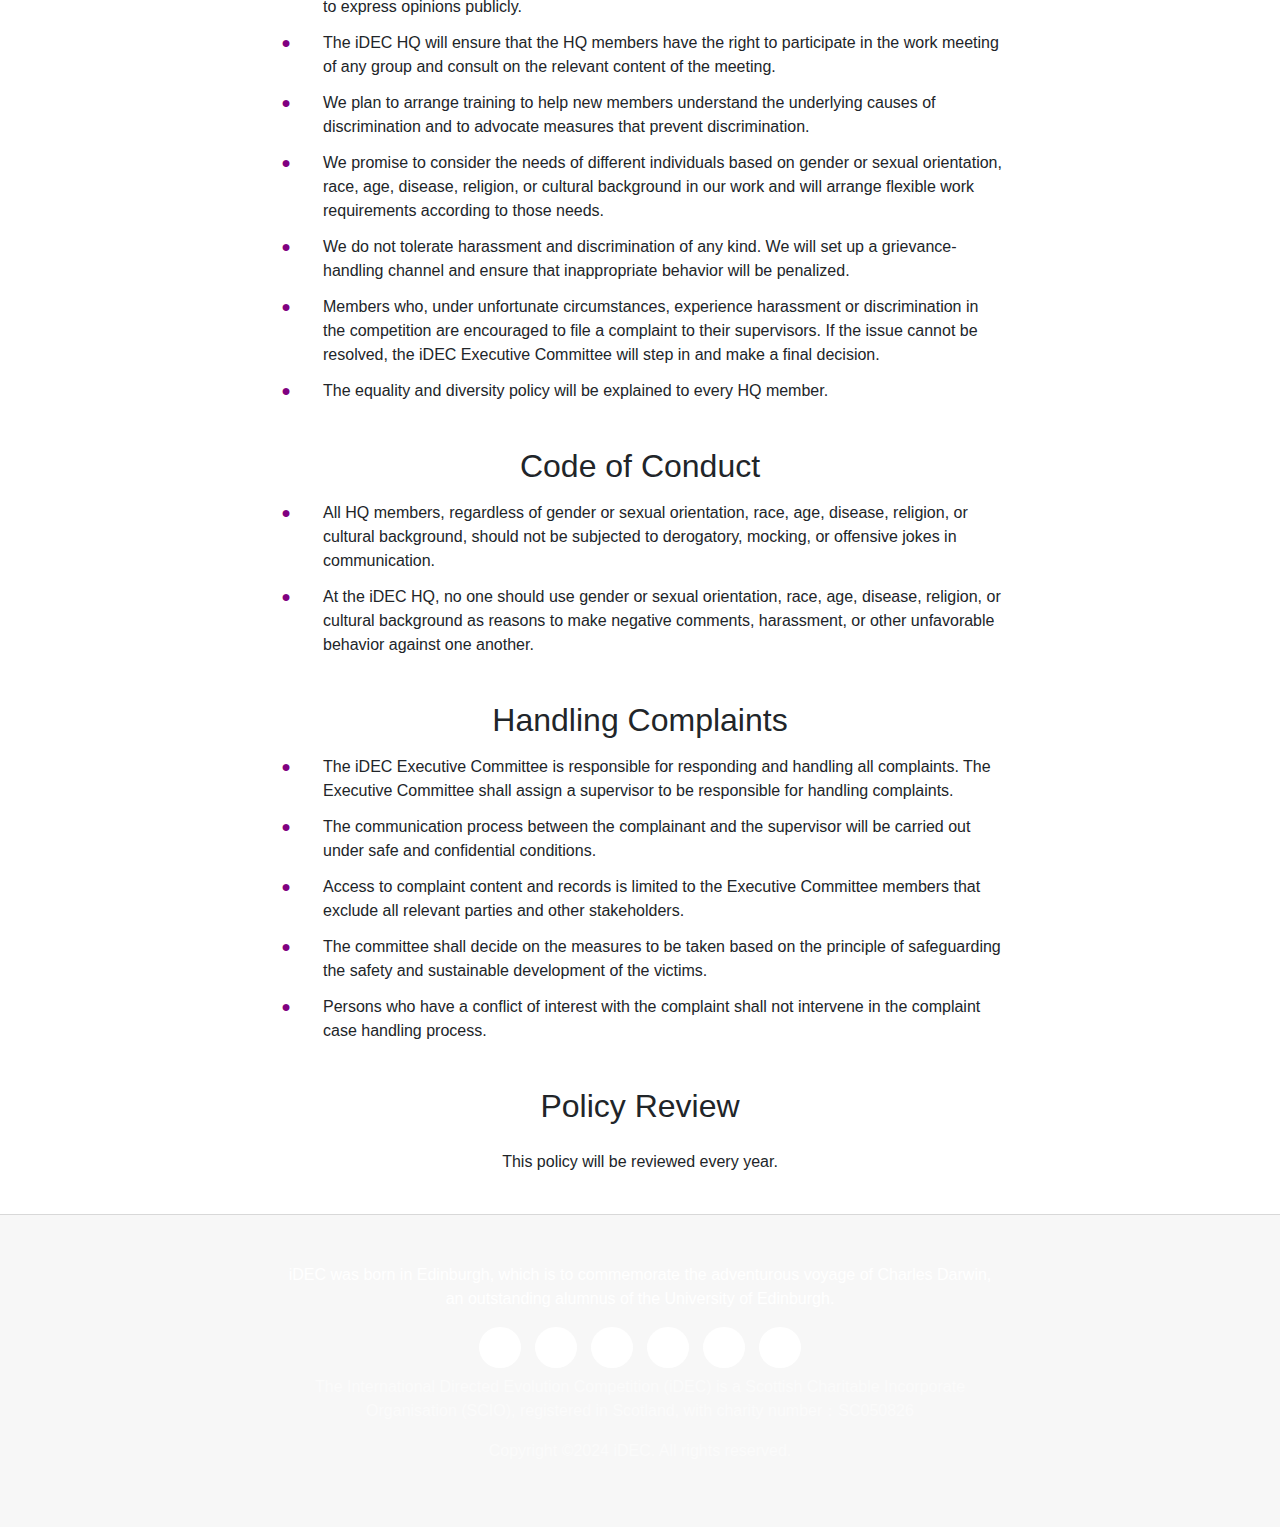
==== commit 4d7a3e71: "Merge pull request #58 from 18010032728/idec2024" ====
--- a/pages/about_us.html
+++ b/pages/about_us.html
@@ -56,7 +56,7 @@
         </li>
         <li class="nav-item"> <a class="nav-link" href="about_us.html" style="color: #2a206a;">About us</a> </li>
         <li class="nav-item"> <a class="nav-link" href="calendar.html" style="color: #2a206a;">iDEC calendar</a> </li>
-        <li class="nav-item"> <a class="nav-link" href="results2023.html" style="color: #2a206a;">Results</a> </li>
+        <!-- <li class="nav-item"> <a class="nav-link" href="results2023.html" style="color: #2a206a;">Results</a> </li> -->
         <li class="nav-item"> <a class="nav-link" href="https://wiki.idec.io/resources/introduction" target="_blank"
             style="color: #2a206a;">Resources</a> </li>
         <li class="nav-item"> <a class="nav-link" href="https://arxiv.idec.io/" target="_blank"
@@ -71,8 +71,10 @@
             data-toggle="dropdown" aria-haspopup="true" aria-expanded="false" style="color: #2a206a"> History </a>
           <div class="dropdown-menu" aria-labelledby="navbarDropdown"> <a class="dropdown-item"
               href="https://2021.idec.io" style="color: #2a206a">iDEC 2021</a>
+            <div class="dropdown-divider"></div> <a class="dropdown-item" href="https://2022.idec.io"
+              style="color: #2a206a">iDEC 2022</a>
             <div class="dropdown-divider"></div> <a class="dropdown-item"
-              href="https://idechq.github.io/2022-idec-home/" style="color: #2a206a">iDEC 2022</a>
+              href="https://idechq.github.io/2023-idec-home/" style="color: #2a206a">iDEC 2023</a>
           </div>
         </li>
       </ul>
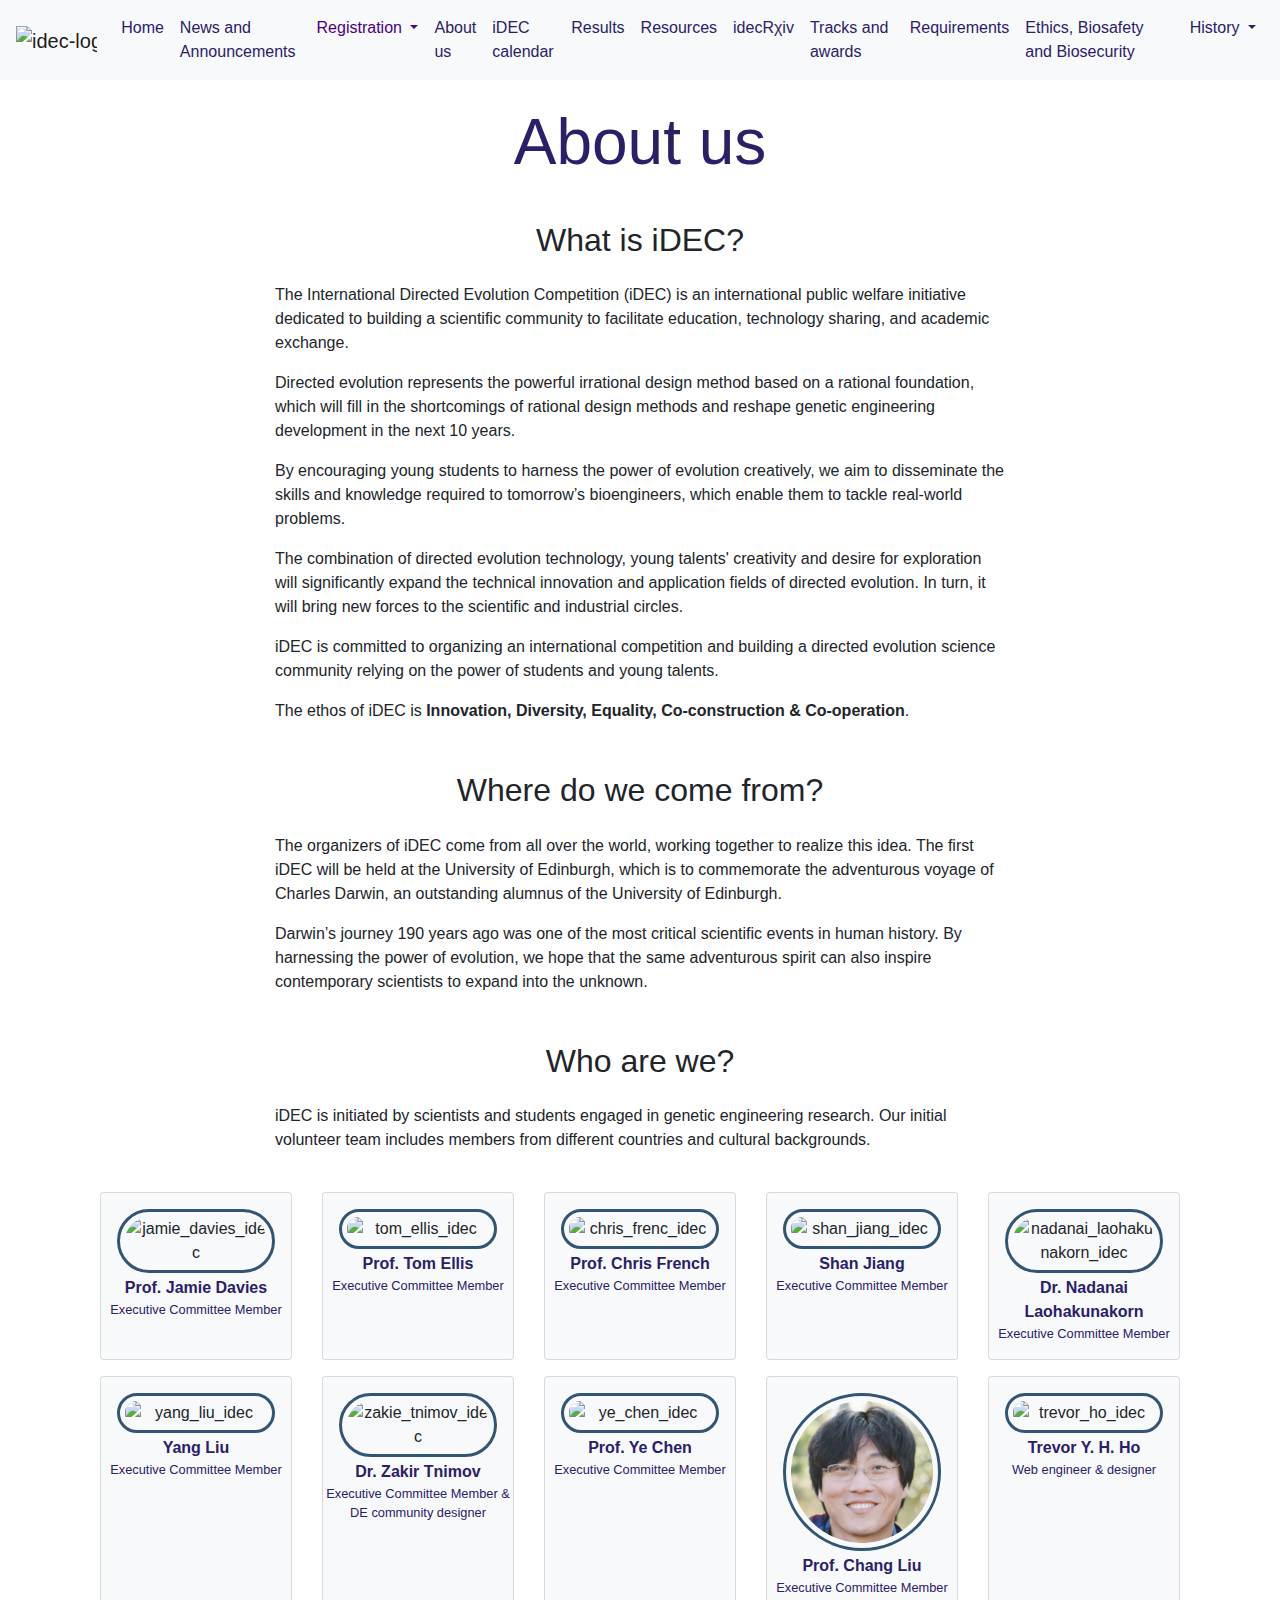
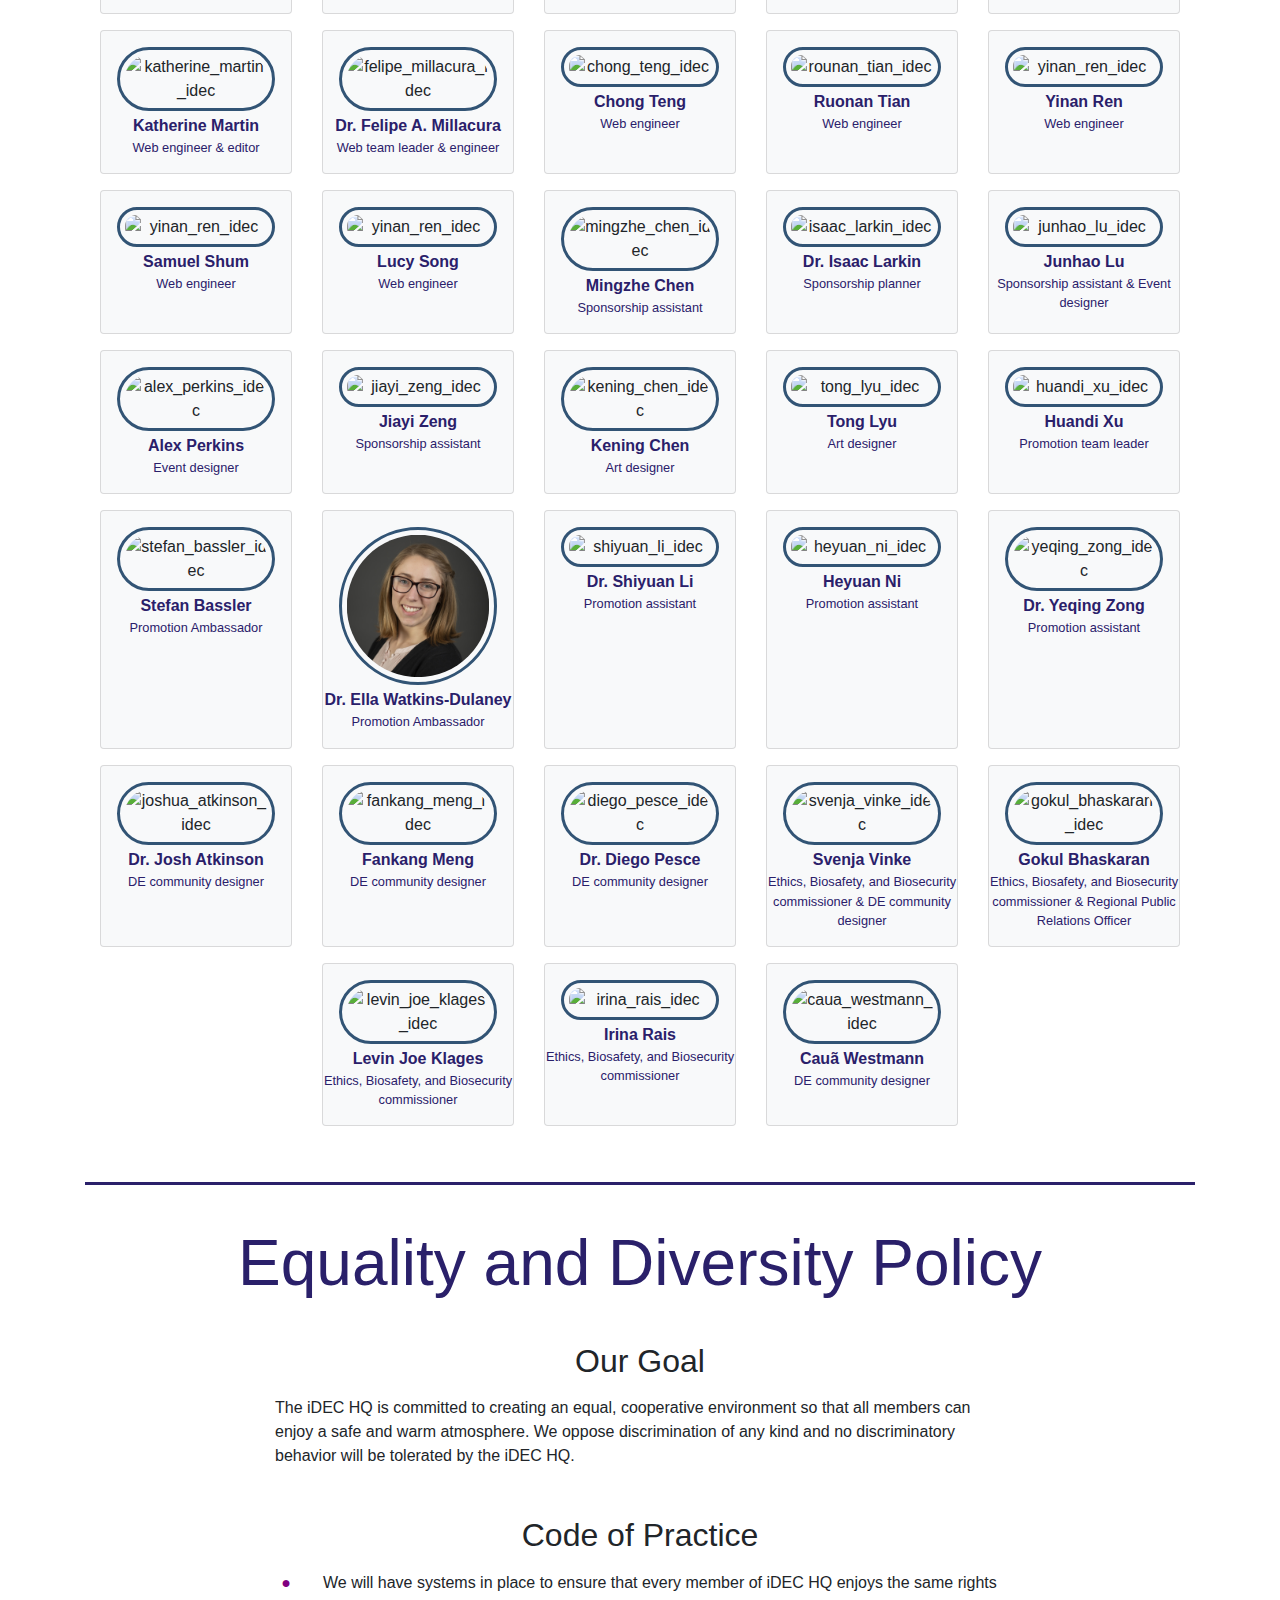
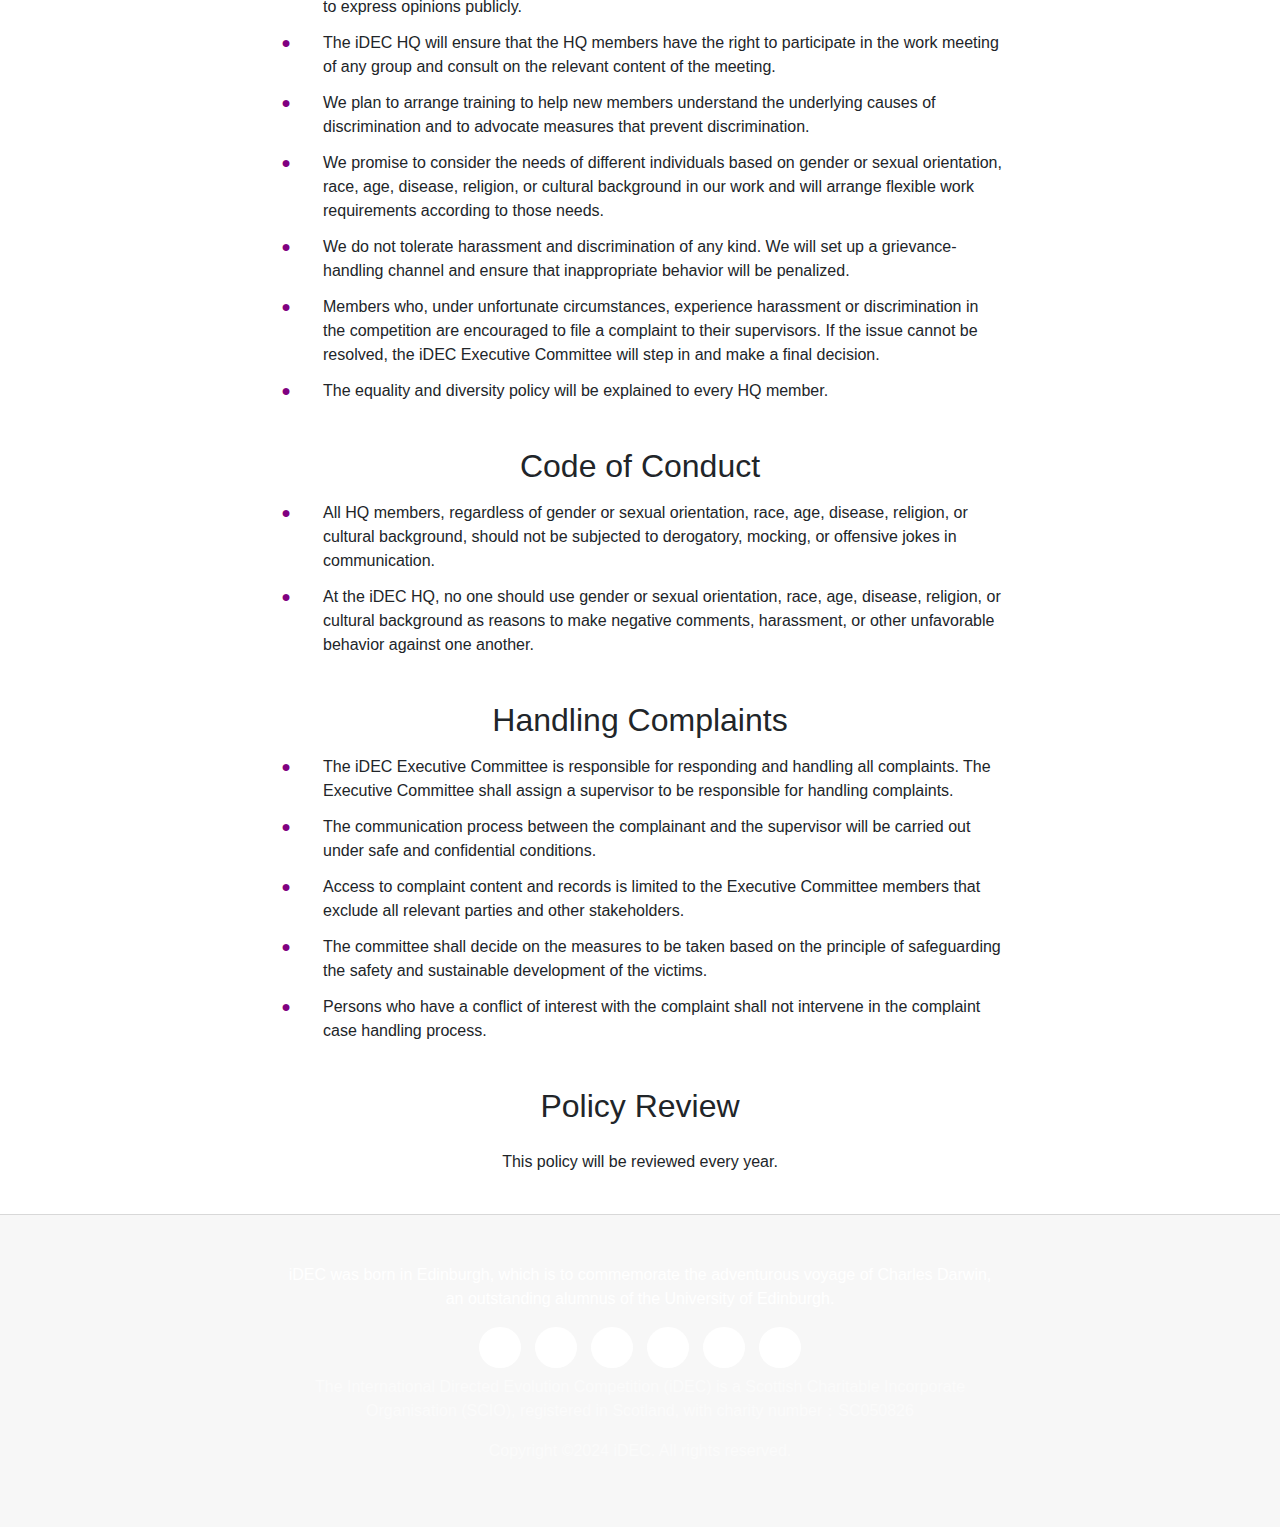
==== commit 8d2bcf7e: "add result page" ====
--- a/pages/about_us.html
+++ b/pages/about_us.html
@@ -51,12 +51,12 @@
           <div class="dropdown-menu" aria-labelledby="navbarDropdown">
             <a class="dropdown-item" href="details_for_registration.html" style="color: #2a206a;">Details you need</a>
             <div class="dropdown-divider"></div>
-            <a class="dropdown-item" href="registration.html" style="color: #2a206a;">Register for iDEC 2024</a>
+            <a class="dropdown-item" href="https://reg.idec.io/" style="color: #2a206a;">Register for iDEC 2024</a>
           </div>
         </li>
         <li class="nav-item"> <a class="nav-link" href="about_us.html" style="color: #2a206a;">About us</a> </li>
         <li class="nav-item"> <a class="nav-link" href="calendar.html" style="color: #2a206a;">iDEC calendar</a> </li>
-        <!-- <li class="nav-item"> <a class="nav-link" href="results2023.html" style="color: #2a206a;">Results</a> </li> -->
+        <li class="nav-item"> <a class="nav-link" href="results2024.html" style="color: #2a206a;">Results</a> </li>
         <li class="nav-item"> <a class="nav-link" href="https://wiki.idec.io/resources/introduction" target="_blank"
             style="color: #2a206a;">Resources</a> </li>
         <li class="nav-item"> <a class="nav-link" href="https://arxiv.idec.io/" target="_blank"
@@ -588,4 +588,4 @@
   <script src="../js/2a0c96cd0e.js" crossorigin="anonymous"></script>
 </body>
 
-</html>+</html>
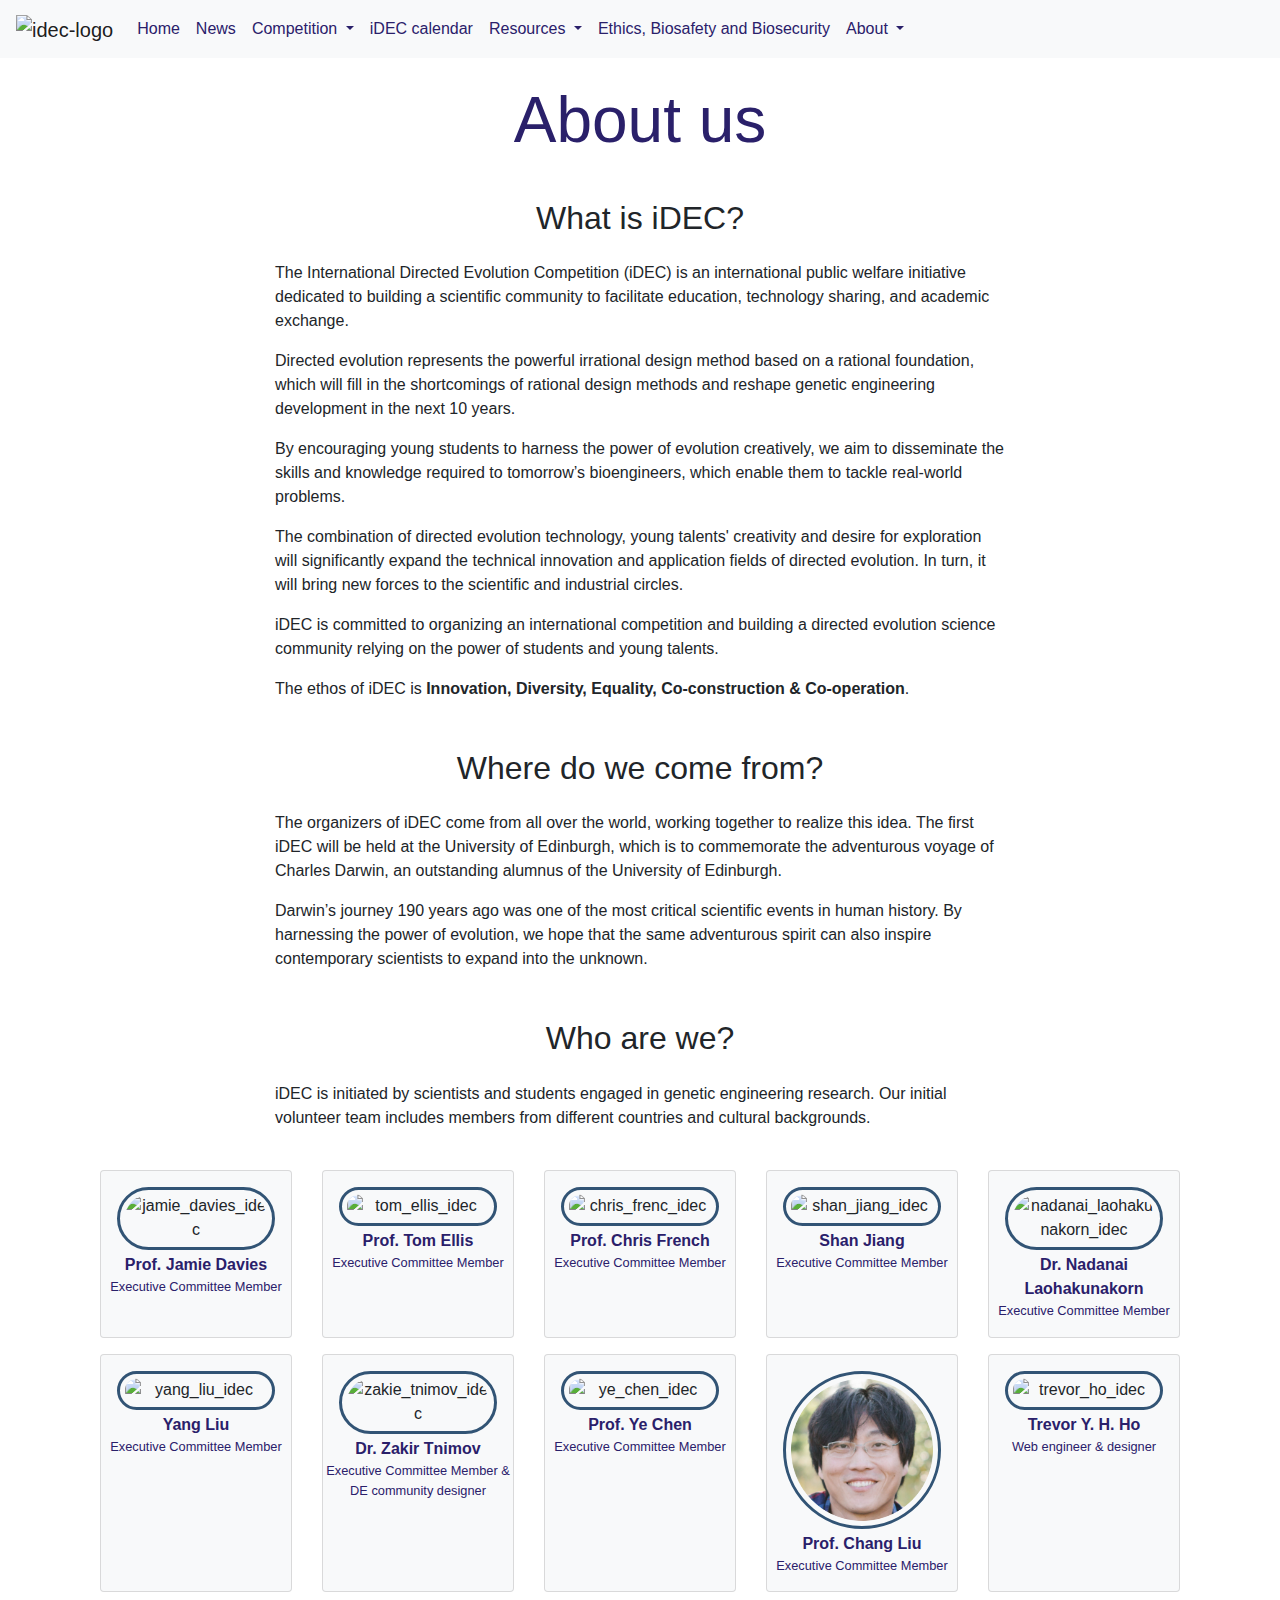
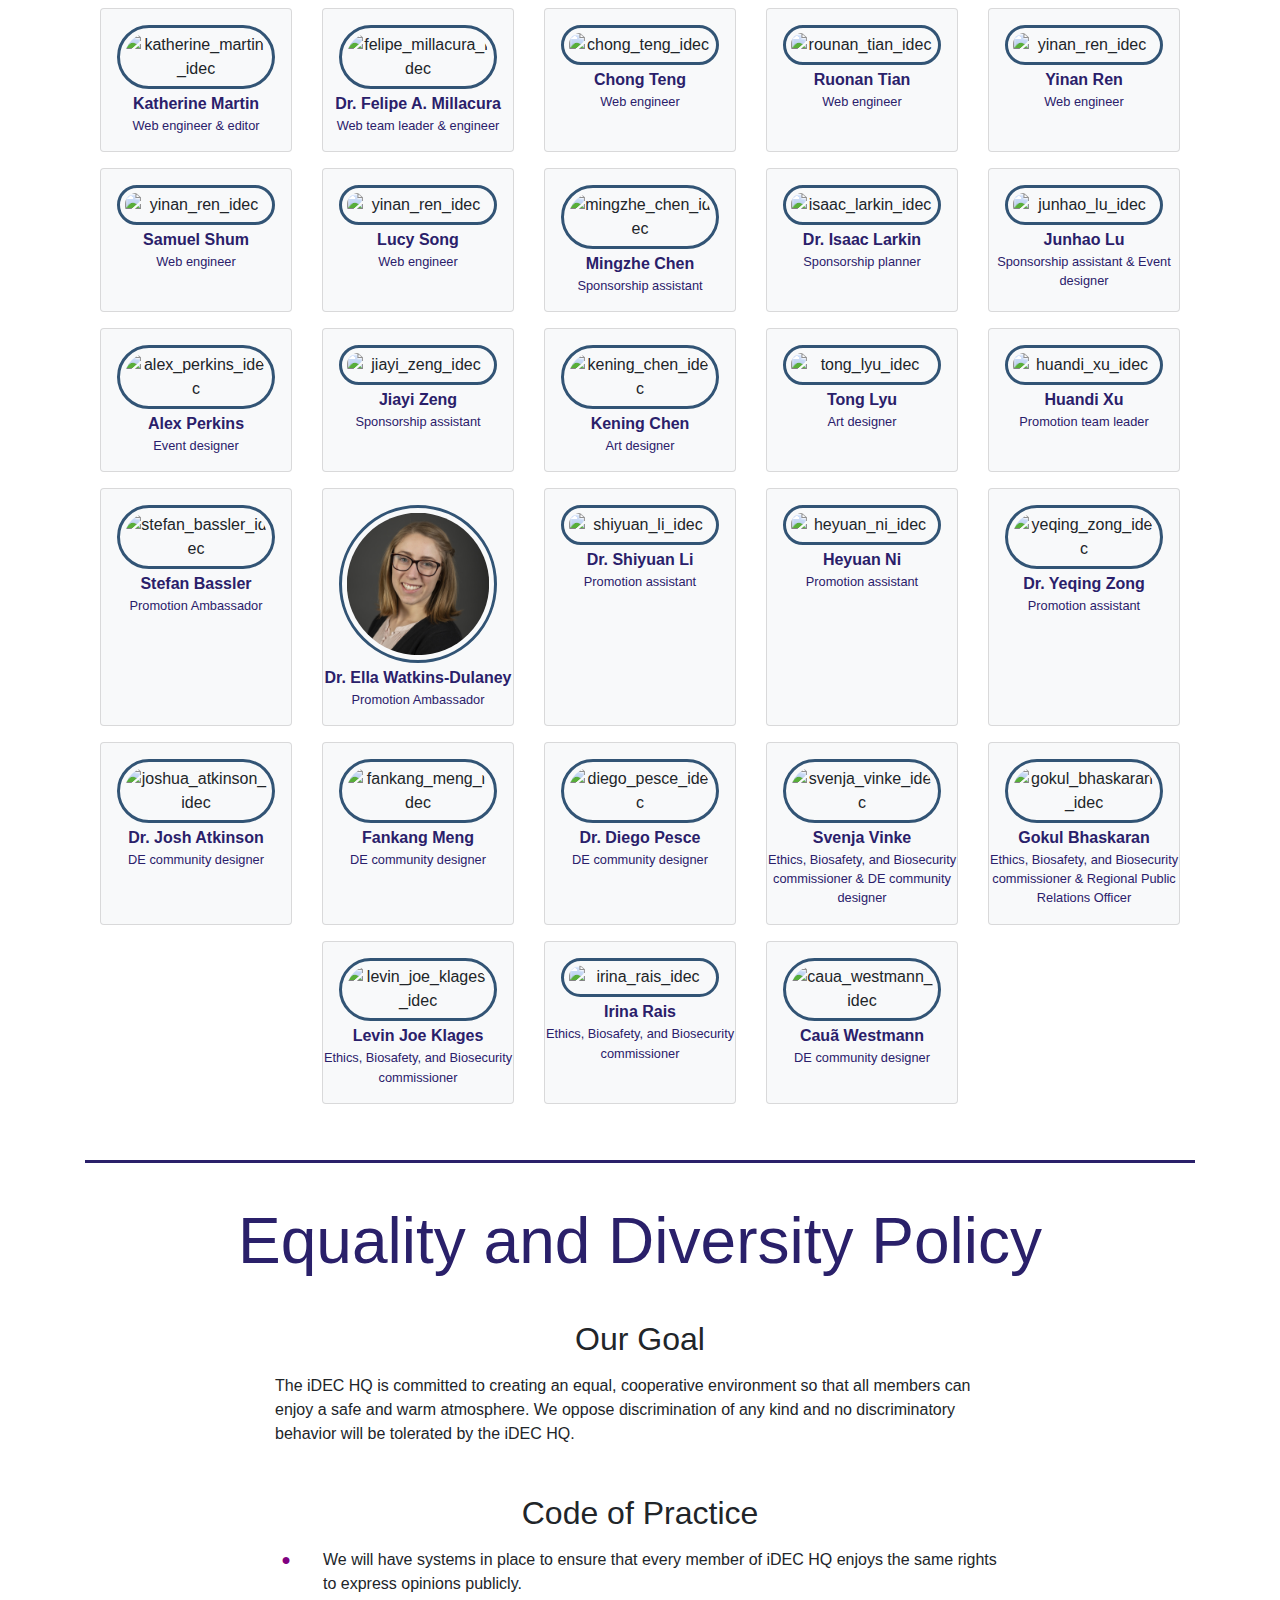
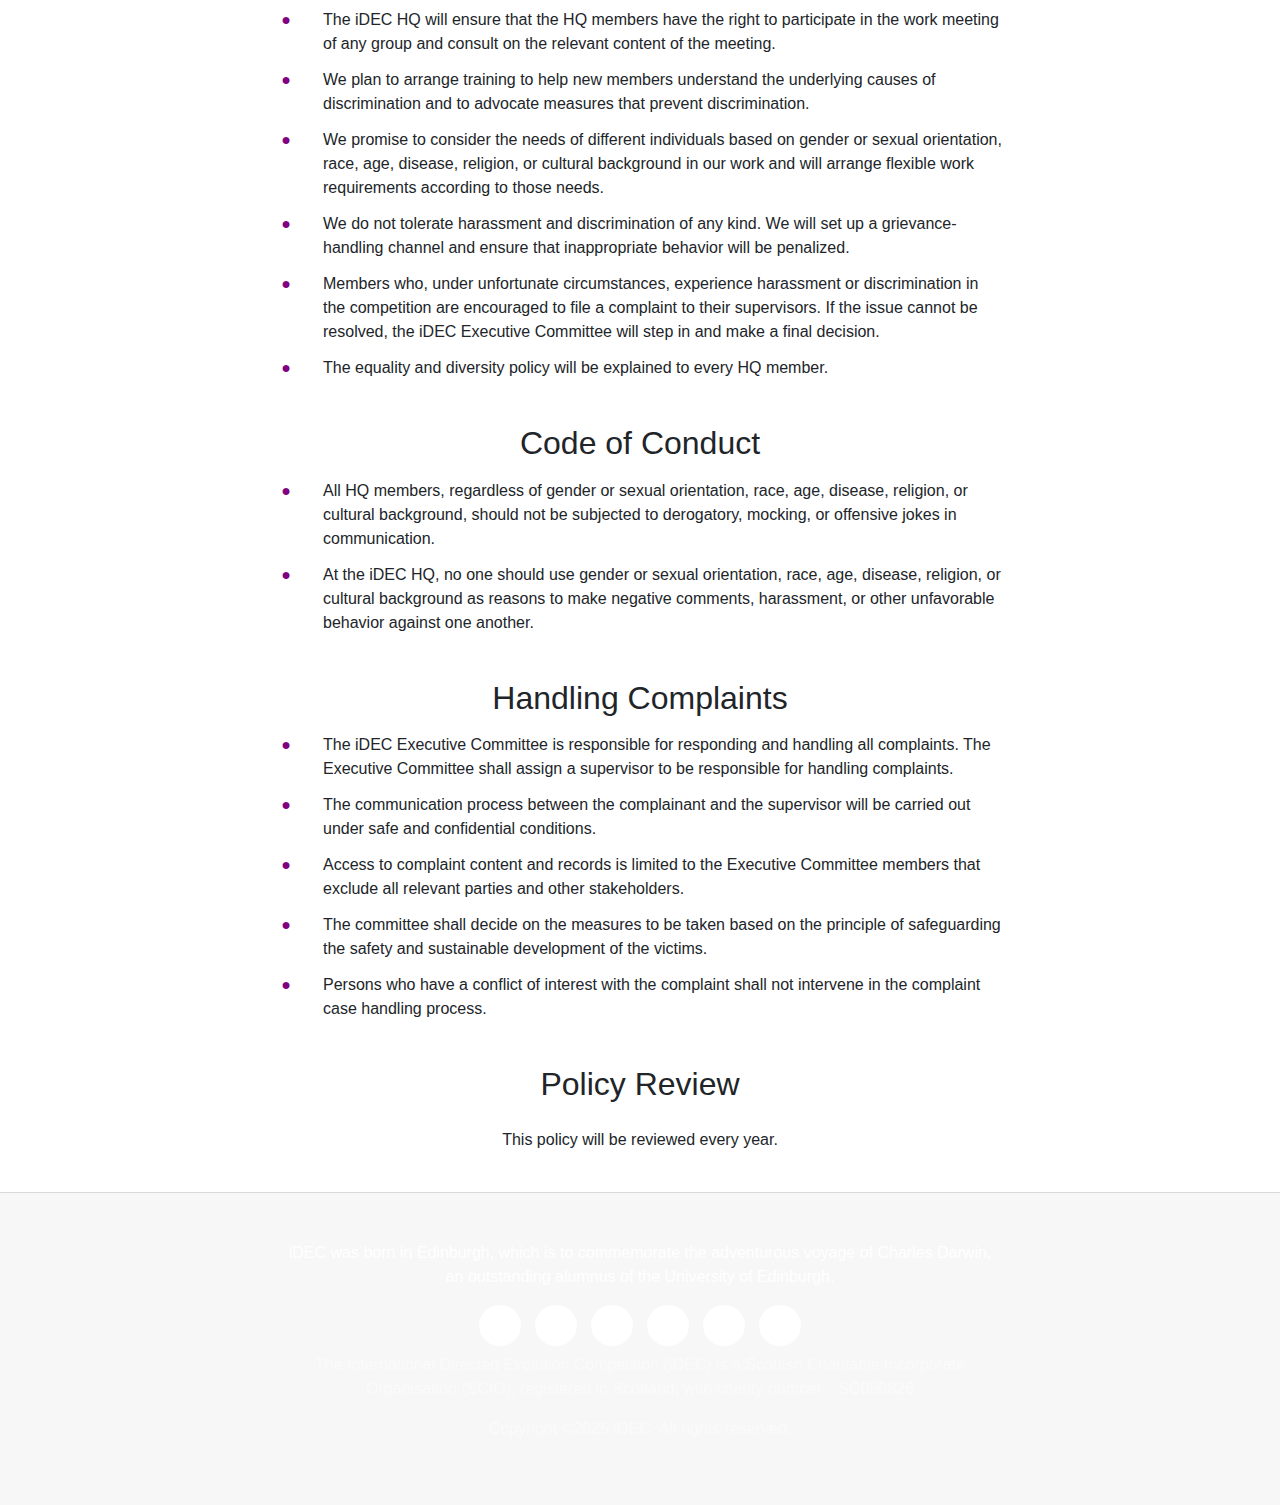
==== commit 497b318e: "iDCE 2025 Update" ====
--- a/pages/about_us.html
+++ b/pages/about_us.html
@@ -34,56 +34,68 @@
 </head>
 
 <body>
-  <nav class="navbar navbar-expand-lg navbar-light bg-light">
-    <a class="navbar-brand" href="../index.html"><img src="../img/logo.png" alt="idec-logo" style="width:40px;"></a>
-    <button class="navbar-toggler" type="button" data-toggle="collapse" data-target="#navbarSupportedContent"
-      aria-controls="navbarSupportedContent" aria-expanded="false" aria-label="Toggle navigation"> <span
-        class="navbar-toggler-icon"></span> </button>
-    <div class="collapse navbar-collapse" id="navbarSupportedContent">
-      <ul class="navbar-nav mr-auto">
-        <li class="nav-item active"> <a class="nav-link" href="../index.html" style="color: #2a206a;">Home <span
-              class="sr-only">(current)</span></a> </li>
-        <li class="nav-item"> <a class="nav-link" href="news.html" style="color: #2a206a;">News and Announcements</a>
-        </li>
-        <li class="nav-item dropdown">
-          <a class="nav-link dropdown-toggle" href="#" id="navbarDropdown" role="button" data-toggle="dropdown"
-            aria-haspopup="true" aria-expanded="false" style="color: #4B0082;"> Registration </a>
-          <div class="dropdown-menu" aria-labelledby="navbarDropdown">
-            <a class="dropdown-item" href="details_for_registration.html" style="color: #2a206a;">Details you need</a>
-            <div class="dropdown-divider"></div>
-            <a class="dropdown-item" href="https://reg.idec.io/" style="color: #2a206a;">Register for iDEC 2024</a>
-          </div>
-        </li>
-        <li class="nav-item"> <a class="nav-link" href="about_us.html" style="color: #2a206a;">About us</a> </li>
-        <li class="nav-item"> <a class="nav-link" href="calendar.html" style="color: #2a206a;">iDEC calendar</a> </li>
-        <li class="nav-item"> <a class="nav-link" href="results2024.html" style="color: #2a206a;">Results</a> </li>
-        <li class="nav-item"> <a class="nav-link" href="https://wiki.idec.io/resources/introduction" target="_blank"
-            style="color: #2a206a;">Resources</a> </li>
-        <li class="nav-item"> <a class="nav-link" href="https://arxiv.idec.io/" target="_blank"
-            style="color: #2a206a;">idecRχiv</a> </li>
-        <li class="nav-item"> <a class="nav-link" href="tracks_and_awards.html" style="color: #2a206a;">Tracks and
-            awards</a> </li>
-        <li class="nav-item"> <a class="nav-link" href="requirements.html" style="color: #2a206a;">Requirements</a>
-        </li>
-        <li class="nav-item"> <a class="nav-link" href="ethics_biosafety_and_biosecurity.html"
-            style="color: #2a206a;">Ethics, Biosafety and Biosecurity</a> </li>
-        <li class="nav-item dropdown"> <a class="nav-link dropdown-toggle" href="#" id="navbarDropdown" role="button"
-            data-toggle="dropdown" aria-haspopup="true" aria-expanded="false" style="color: #2a206a"> History </a>
+  <nav class="navbar navbar-expand-lg navbar-light bg-light"> <a class="navbar-brand" href="index.html"><img
+    src="img/logo.png" alt="idec-logo" style="width: 40px" /></a> <button class="navbar-toggler" type="button"
+  data-toggle="collapse" data-target="#navbarSupportedContent" aria-controls="navbarSupportedContent"
+  aria-expanded="false" aria-label="Toggle navigation"> <span class="navbar-toggler-icon"></span> </button>
+<div class="collapse navbar-collapse" id="navbarSupportedContent">
+  <ul class="navbar-nav mr-auto">
+    <li class="nav-item active"> <a class="nav-link" href="#" style="color: #2a206a">Home <span
+          class="sr-only">(current)</span></a> </li>
+    <li class="nav-item"> <a class="nav-link" href="news.html" style="color: #2a206a">News</a> </li>
+    <li class="nav-item dropdown"> <a class="nav-link dropdown-toggle" href="#" id="navbarDropdown" role="button"
+      data-toggle="dropdown" aria-haspopup="true" aria-expanded="false" style="color: #2a206a"> Competition </a>
+      <div class="dropdown-menu" aria-labelledby="navbarDropdown"> <a class="dropdown-item"
+        href="" style="color: #2a206a">Registration</a>
+        <div class="dropdown-divider"></div> <a class="dropdown-item"
+        href="details_for_registration.html" style="color: #2a206a"> &nbsp;&nbsp;&nbsp;&nbsp;Details you need</a>
+      <div class="dropdown-divider"></div> <a class="dropdown-item" href="registration.html"
+        style="color: #2a206a">&nbsp;&nbsp;&nbsp;&nbsp;Register for iDEC 2025</a>
+        <div class="dropdown-divider"></div> <a class="dropdown-item" href="requirements.html"
+        style="color: #2a206a">Requirements</a>
+        <div class="dropdown-divider"></div> <a class="dropdown-item" href="tracks_and_awards.html"
+        style="color: #2a206a">Tracks and awards</a>
+        <div class="dropdown-divider"></div> <a class="dropdown-item" href="ethics_biosafety_and_biosecurity.html"
+        style="color: #2a206a">Ethics, Biosafety and Biosecurity</a>
+    </div>
+  </li>
+    <li class="nav-item"> <a class="nav-link" href="calendar.html" style="color: #2a206a">iDEC calendar</a>
+    </li>
+    <!-- <li class="nav-item"> <a class="nav-link" href="pages/results2024.html" style="color: #2a206a;">Results</a>
+    </li> -->
+    <li class="nav-item dropdown"> <a class="nav-link dropdown-toggle" href="#" id="navbarDropdown" role="button"
+          data-toggle="dropdown" aria-haspopup="true" aria-expanded="false" style="color: #2a206a"> Resources </a>
           <div class="dropdown-menu" aria-labelledby="navbarDropdown"> <a class="dropdown-item"
-              href="https://2021.idec.io" style="color: #2a206a">iDEC 2021</a>
-            <div class="dropdown-divider"></div> <a class="dropdown-item" href="https://2022.idec.io"
-              style="color: #2a206a">iDEC 2022</a>
+            href="https://wiki.idec.io/resources/introduction/" style="color: #2a206a">Wiki Resources</a>
             <div class="dropdown-divider"></div> <a class="dropdown-item"
-              href="https://idechq.github.io/2023-idec-home/" style="color: #2a206a">iDEC 2023</a>
-          </div>
-        </li>
-      </ul>
-      <form class="form-inline my-2 my-lg-0  d-none">
-        <input class="form-control mr-sm-2" type="search" placeholder="Search" aria-label="Search">
-        <button class="btn btn-outline-success my-2 my-sm-0" type="submit">Search</button>
-      </form>
+            href="https://arxiv.idec.io/" style="color: #2a206a">idecRχiv</a>
+          <div class="dropdown-divider"></div> <a class="dropdown-item" href="https://wiki.idec.io/team_wiki/setup_wiki/"
+            style="color: #2a206a">Guidelines and Templates</a>
+        </div>
+      </li>
+    <li class="nav-item"> <a class="nav-link" href="ethics_biosafety_and_biosecurity.html"
+        style="color: #2a206a">Ethics, Biosafety and Biosecurity</a> </li>
+    <li class="nav-item dropdown"> <a class="nav-link dropdown-toggle" href="#" id="navbarDropdown" role="button"
+      data-toggle="dropdown" aria-haspopup="true" aria-expanded="false" style="color: #2a206a"> About </a>
+      <div class="dropdown-menu" aria-labelledby="navbarDropdown"> <a class="dropdown-item"
+        href="about_us.html" style="color: #2a206a">About iDEC</a>
+        <div class="dropdown-divider"></div> <a class="dropdown-item"
+        href="" style="color: #2a206a">History</a>
+      <div class="dropdown-divider"></div> <a class="dropdown-item" href="https://2024.idec.io"
+        style="color: #2a206a">&nbsp;&nbsp;&nbsp;&nbsp;iDEC 2024</a>
+        <div class="dropdown-divider"></div> <a class="dropdown-item" href="https://2023.idec.io"
+        style="color: #2a206a">&nbsp;&nbsp;&nbsp;&nbsp;iDEC 2023</a>
+        <div class="dropdown-divider"></div> <a class="dropdown-item" href="https://2022.idec.io"
+        style="color: #2a206a">&nbsp;&nbsp;&nbsp;&nbsp;iDEC 2022</a>
+        <div class="dropdown-divider"></div> <a class="dropdown-item" href="https://2021.idec.io"
+        style="color: #2a206a">&nbsp;&nbsp;&nbsp;&nbsp;iDEC 2021</a>
     </div>
-  </nav>
+  </ul>
+  <form class="form-inline my-2 my-lg-0 d-none"> <input class="form-control mr-sm-2" type="search"
+      placeholder="Search" aria-label="Search" /> <button class="btn btn-outline-success my-2 my-sm-0"
+      type="submit"> Search </button> </form>
+</div>
+</nav>
 
   <section>
     <div class="container">
@@ -574,7 +586,7 @@
         </div>
         <p class="text-white-50"> The International Directed Evolution Competition (iDEC) is a Scottish Charitable
           Incorporate Organisation (SCIO), registered in Scotland, with charity number：SC050826</p>
-        <p class="text-white-50">Copyright &copy;2024 iDEC. All rights reserved.</p>
+        <p class="text-white-50">Copyright &copy;2025 iDEC. All rights reserved.</p>
       </div>
     </div>
   </footer>
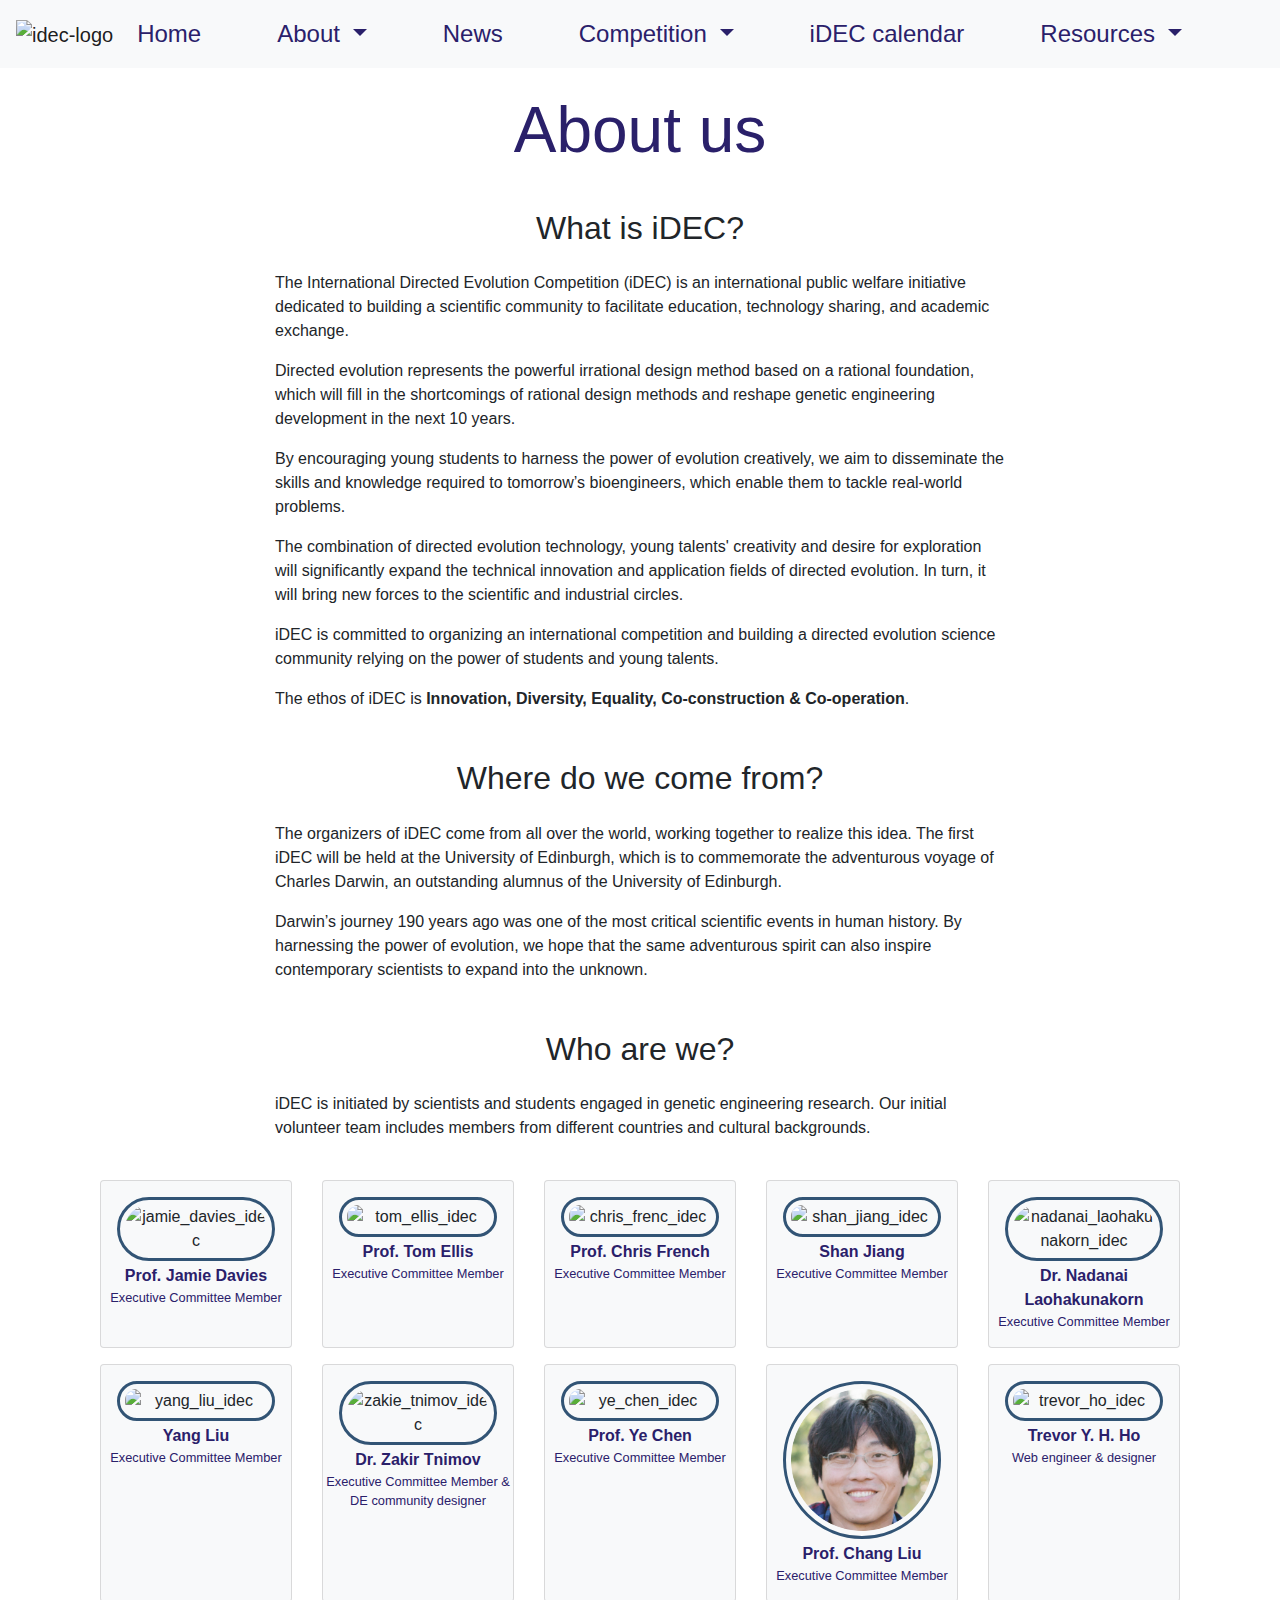
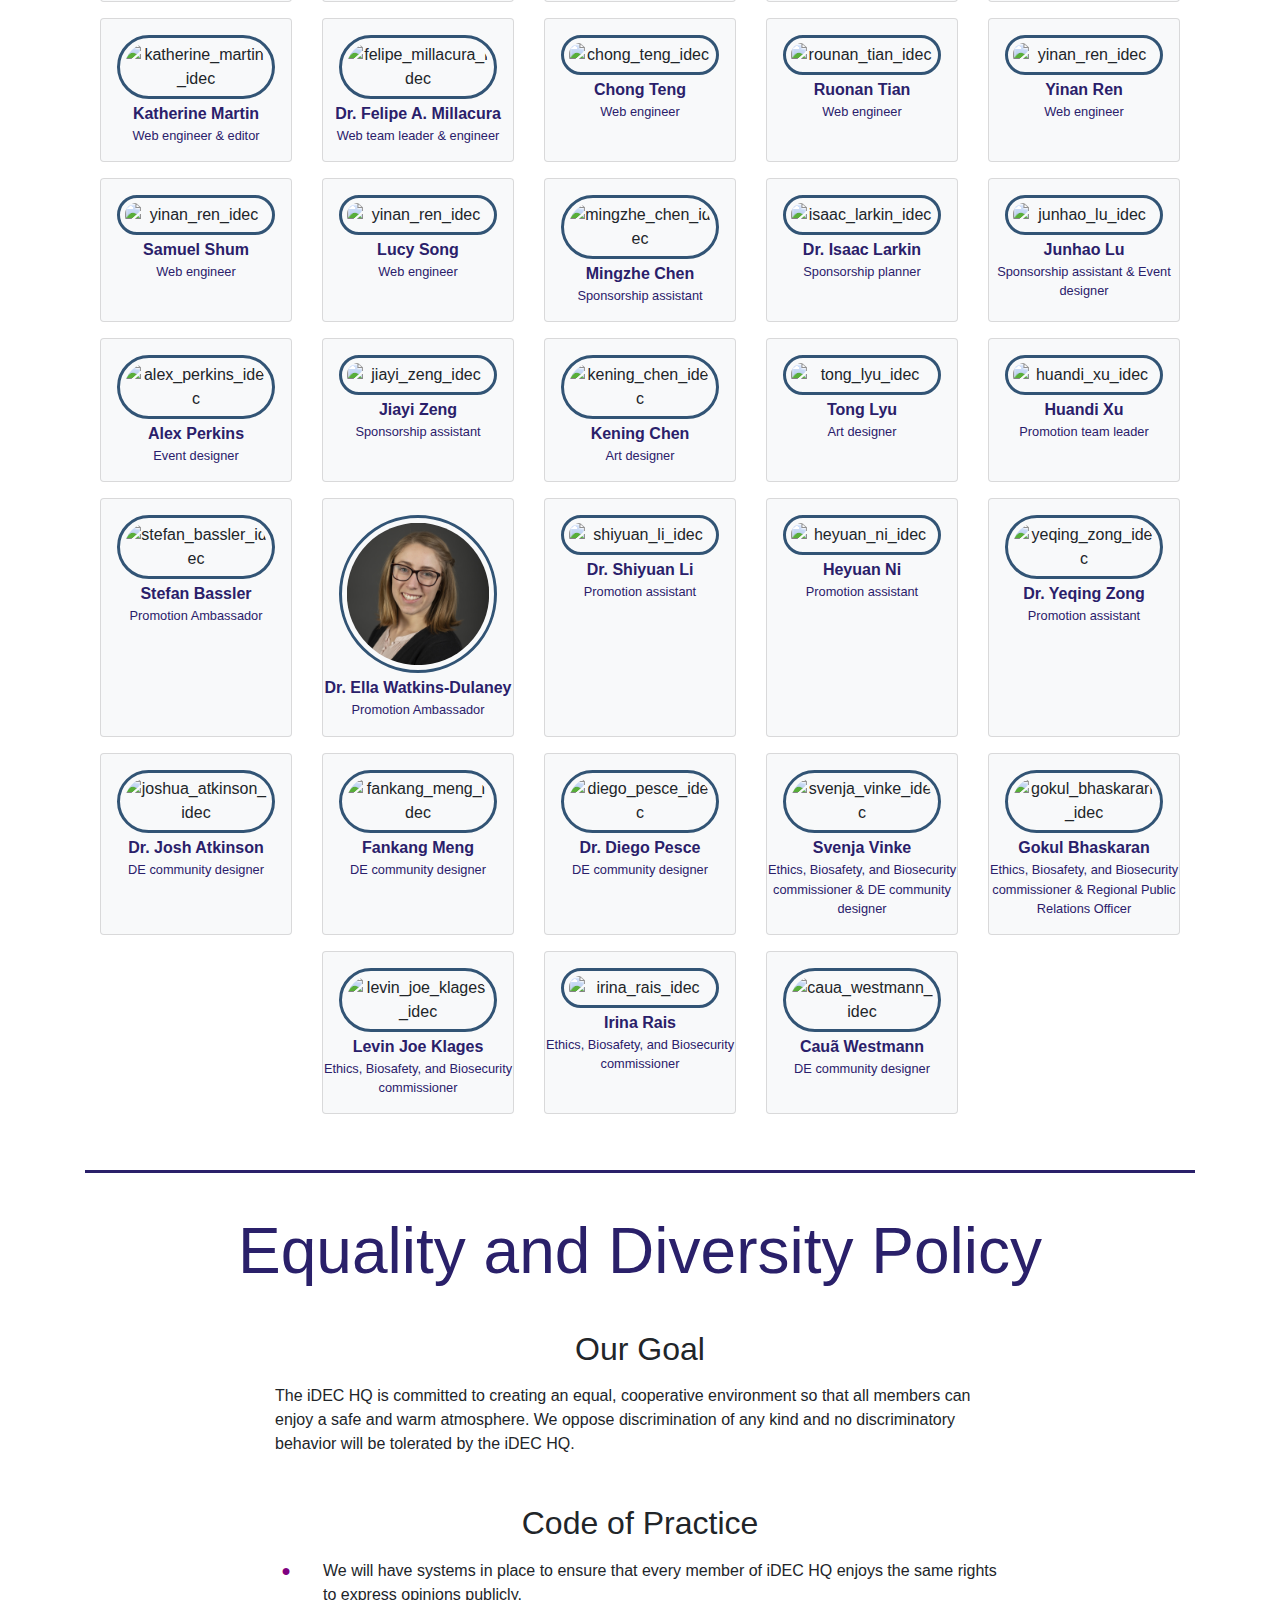
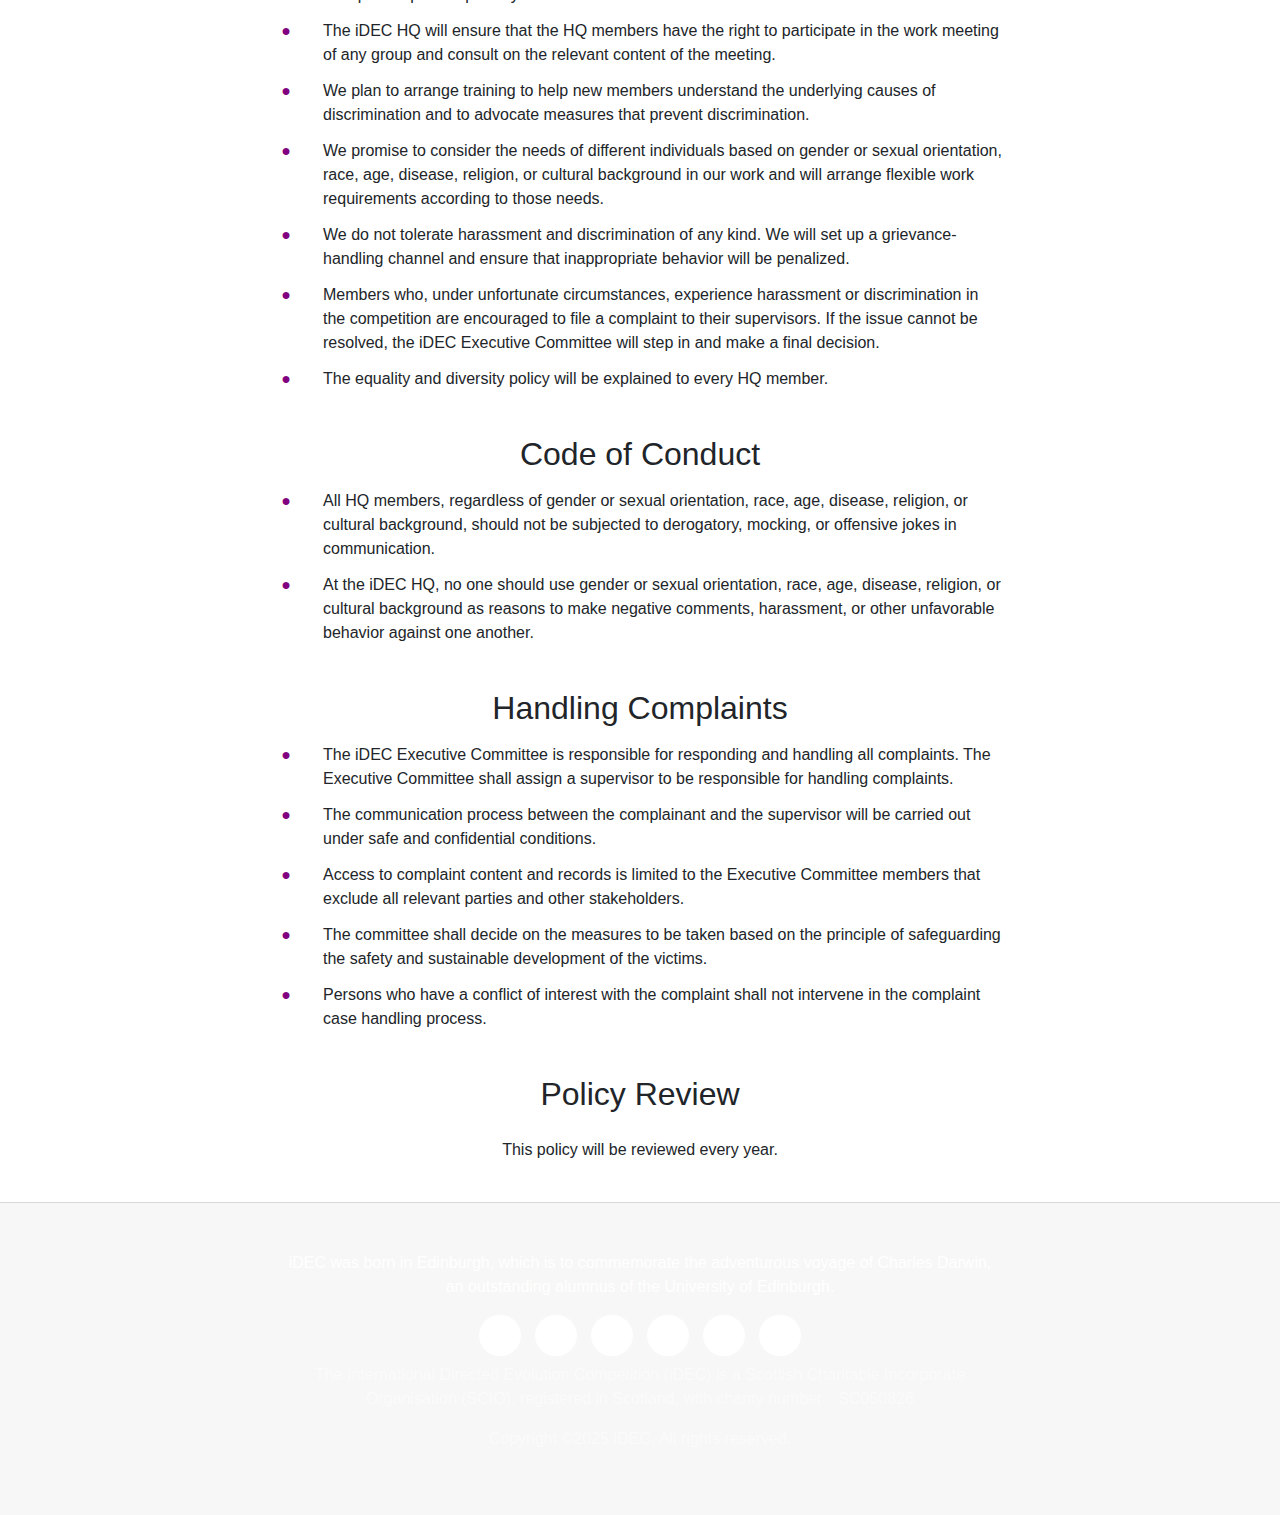
==== commit 3c2e24e7: "Update Nav" ====
--- a/pages/about_us.html
+++ b/pages/about_us.html
@@ -34,14 +34,30 @@
 </head>
 
 <body>
-  <nav class="navbar navbar-expand-lg navbar-light bg-light"> <a class="navbar-brand" href="index.html"><img
-    src="img/logo.png" alt="idec-logo" style="width: 40px" /></a> <button class="navbar-toggler" type="button"
+  <nav class="navbar navbar-expand-lg navbar-light bg-light"> <a class="navbar-brand" href="../index.html"><img
+    src="../img/logo.png" alt="idec-logo" style="width: 40px" /></a> <button class="navbar-toggler" type="button"
   data-toggle="collapse" data-target="#navbarSupportedContent" aria-controls="navbarSupportedContent"
   aria-expanded="false" aria-label="Toggle navigation"> <span class="navbar-toggler-icon"></span> </button>
 <div class="collapse navbar-collapse" id="navbarSupportedContent">
   <ul class="navbar-nav mr-auto">
-    <li class="nav-item active"> <a class="nav-link" href="#" style="color: #2a206a">Home <span
+    <li class="nav-item active"> <a class="nav-link" href="../index.html" style="color: #2a206a">Home <span
           class="sr-only">(current)</span></a> </li>
+    <li class="nav-item dropdown"> <a class="nav-link dropdown-toggle" href="#" id="navbarDropdown" role="button"
+            data-toggle="dropdown" aria-haspopup="true" aria-expanded="false" style="color: #2a206a"> About </a>
+            <div class="dropdown-menu" aria-labelledby="navbarDropdown"> <a class="dropdown-item"
+              href="about_us.html" style="color: #2a206a">About iDEC</a>
+              <div class="dropdown-divider"></div> <a class="dropdown-item"
+              href="" style="color: #2a206a">History</a>
+            <div class="dropdown-divider"></div> <a class="dropdown-item" href="https://2024.idec.io"
+              style="color: #2a206a">&nbsp;&nbsp;&nbsp;&nbsp;iDEC 2024</a>
+              <div class="dropdown-divider"></div> <a class="dropdown-item" href="https://2023.idec.io"
+              style="color: #2a206a">&nbsp;&nbsp;&nbsp;&nbsp;iDEC 2023</a>
+              <div class="dropdown-divider"></div> <a class="dropdown-item" href="https://2022.idec.io"
+              style="color: #2a206a">&nbsp;&nbsp;&nbsp;&nbsp;iDEC 2022</a>
+              <div class="dropdown-divider"></div> <a class="dropdown-item" href="https://2021.idec.io"
+              style="color: #2a206a">&nbsp;&nbsp;&nbsp;&nbsp;iDEC 2021</a>
+            </div>
+    </li>
     <li class="nav-item"> <a class="nav-link" href="news.html" style="color: #2a206a">News</a> </li>
     <li class="nav-item dropdown"> <a class="nav-link dropdown-toggle" href="#" id="navbarDropdown" role="button"
       data-toggle="dropdown" aria-haspopup="true" aria-expanded="false" style="color: #2a206a"> Competition </a>
@@ -73,29 +89,14 @@
             style="color: #2a206a">Guidelines and Templates</a>
         </div>
       </li>
-    <li class="nav-item"> <a class="nav-link" href="ethics_biosafety_and_biosecurity.html"
-        style="color: #2a206a">Ethics, Biosafety and Biosecurity</a> </li>
-    <li class="nav-item dropdown"> <a class="nav-link dropdown-toggle" href="#" id="navbarDropdown" role="button"
-      data-toggle="dropdown" aria-haspopup="true" aria-expanded="false" style="color: #2a206a"> About </a>
-      <div class="dropdown-menu" aria-labelledby="navbarDropdown"> <a class="dropdown-item"
-        href="about_us.html" style="color: #2a206a">About iDEC</a>
-        <div class="dropdown-divider"></div> <a class="dropdown-item"
-        href="" style="color: #2a206a">History</a>
-      <div class="dropdown-divider"></div> <a class="dropdown-item" href="https://2024.idec.io"
-        style="color: #2a206a">&nbsp;&nbsp;&nbsp;&nbsp;iDEC 2024</a>
-        <div class="dropdown-divider"></div> <a class="dropdown-item" href="https://2023.idec.io"
-        style="color: #2a206a">&nbsp;&nbsp;&nbsp;&nbsp;iDEC 2023</a>
-        <div class="dropdown-divider"></div> <a class="dropdown-item" href="https://2022.idec.io"
-        style="color: #2a206a">&nbsp;&nbsp;&nbsp;&nbsp;iDEC 2022</a>
-        <div class="dropdown-divider"></div> <a class="dropdown-item" href="https://2021.idec.io"
-        style="color: #2a206a">&nbsp;&nbsp;&nbsp;&nbsp;iDEC 2021</a>
-    </div>
+
   </ul>
   <form class="form-inline my-2 my-lg-0 d-none"> <input class="form-control mr-sm-2" type="search"
       placeholder="Search" aria-label="Search" /> <button class="btn btn-outline-success my-2 my-sm-0"
       type="submit"> Search </button> </form>
 </div>
 </nav>
+
 
   <section>
     <div class="container">
--- a/css/style.css
+++ b/css/style.css
@@ -83,11 +83,11 @@
 
 /* JUMBOTRON (Home)
 –––––––––––––––––––––––––––––––––––––––––––––––––– */
-.title-jumbo {
-  background-image: url("../img/background.jpg");
+/* .title-jumbo {
+  background-image: url("../img/background.png");
   background-size: 100%;
   background-repeat: no-repeat;
-}
+} */
 .text-left {
   color: #f0f0f0;
 }
@@ -166,9 +166,9 @@
   .btn-divider {
     width: 0em;
   }
-  .btn-green {
+  /* .btn-green {
     margin-bottom: 1em;
-  }
+  } */
   .btn-huge {
     font-size: 1.2em;
   }
@@ -817,3 +817,39 @@
     margin-right: 5px;
   }
 }
+
+/* background image
+–––––––––––––––––––––––––––––––––––––––––––––––––– */
+.title-jumbo .img-small {
+  display: none;
+  }
+  .title-jumbo .img-medium {
+  display: none;
+  }
+@media (max-width: 576px) {
+    .title-jumbo .img-large {
+    display: none;
+    }
+    .title-jumbo .img-small {
+    display: block;
+    }
+}
+/* RegisterBtn
+–––––––––––––––––––––––––––––––––––––––––––––––––– */
+.RegisterBtn {
+  position: relative;
+  top: -100px;
+}
+@media (max-width: 768px) {
+  .RegisterBtn {
+    position: relative;
+    top: -50px;
+  }
+}
+
+/* NAV
+–––––––––––––––––––––––––––––––––––––––––––––––––– */
+.nav-item{
+  margin-right: 60px;
+  font-size: 1.5rem;
+}
